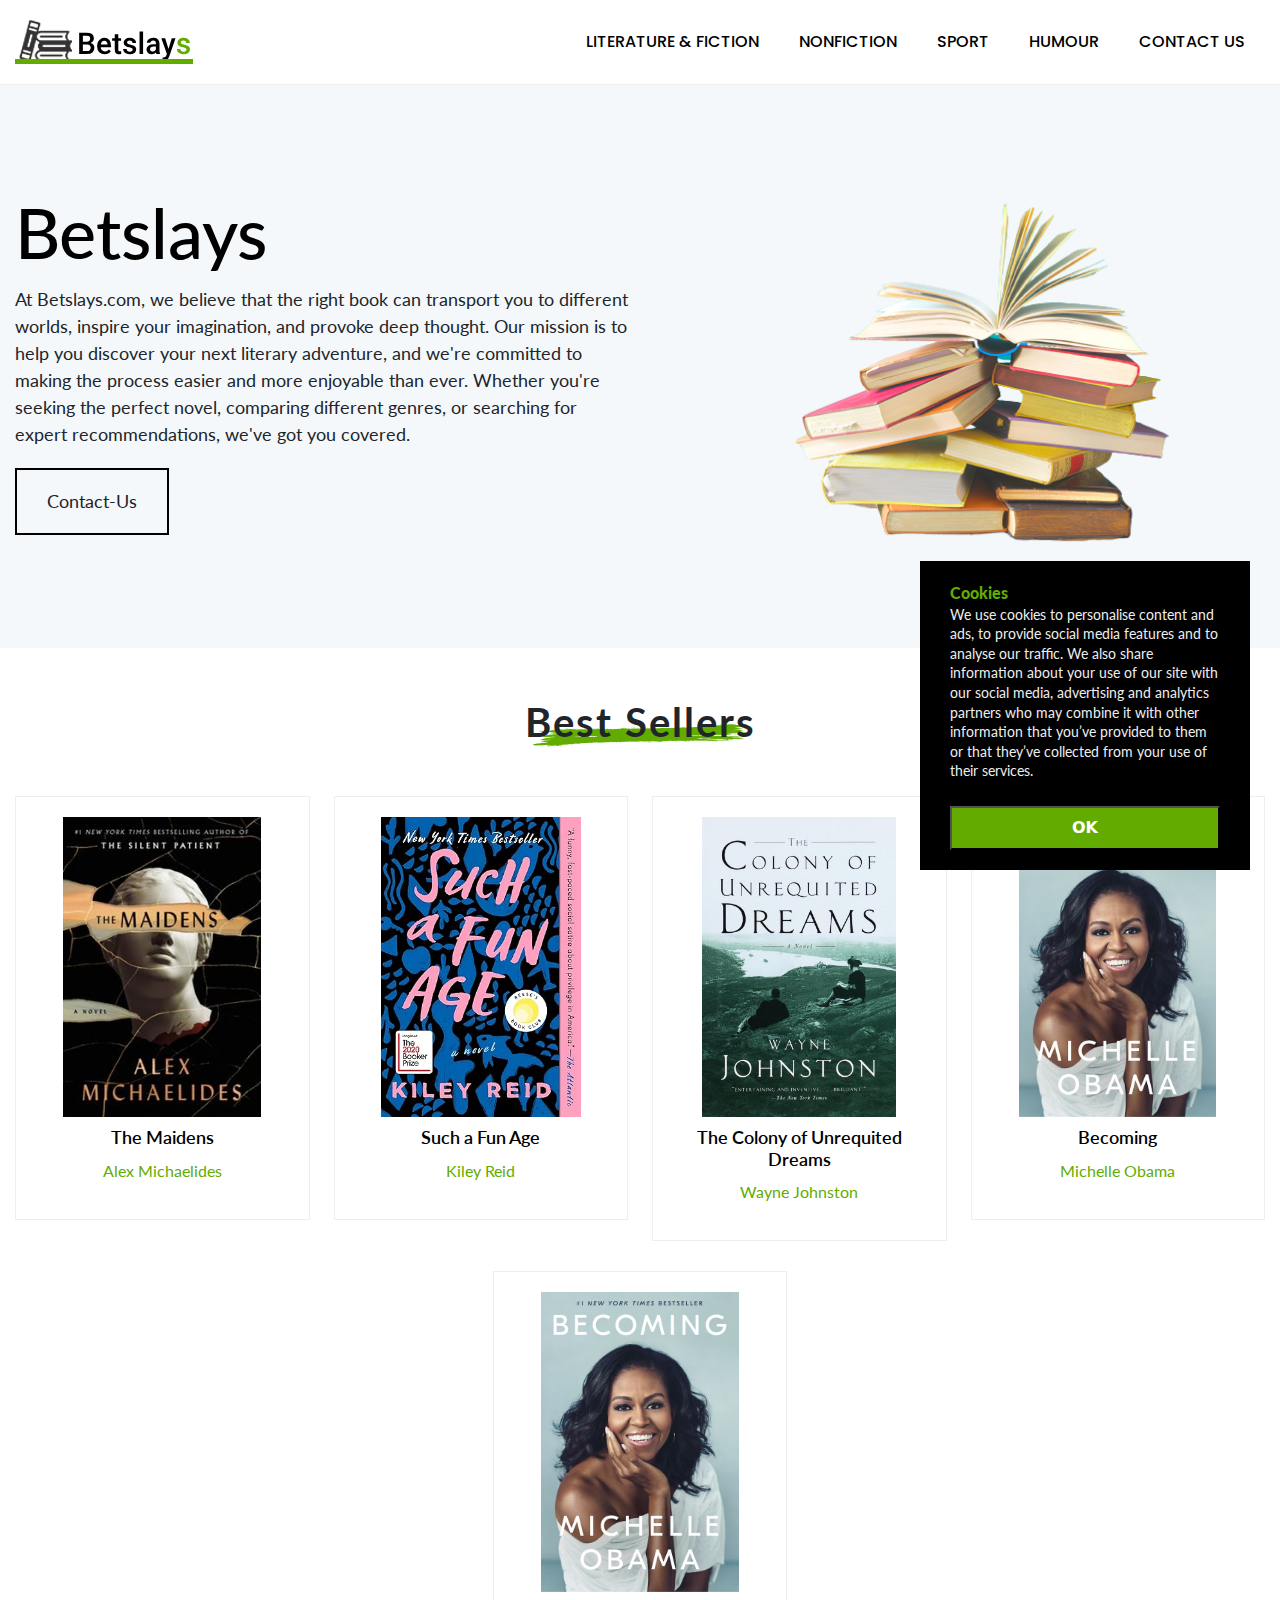
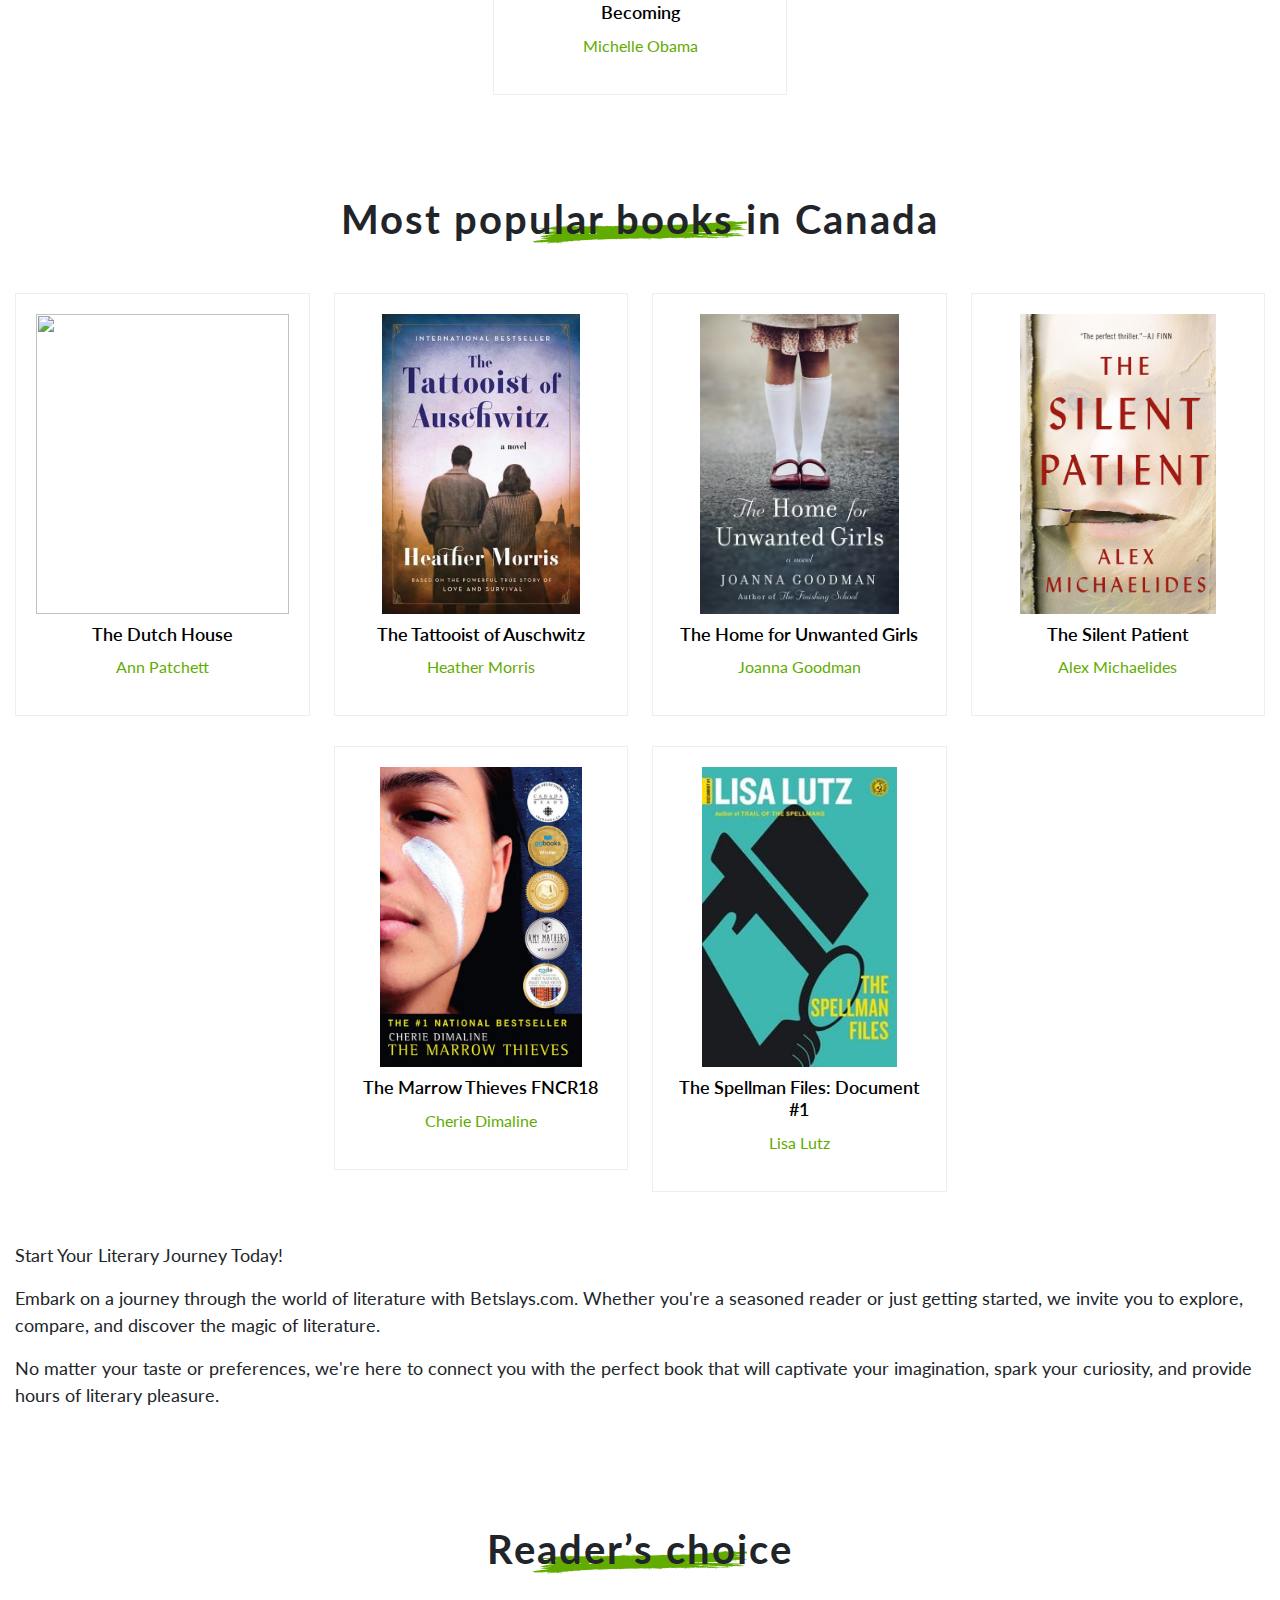
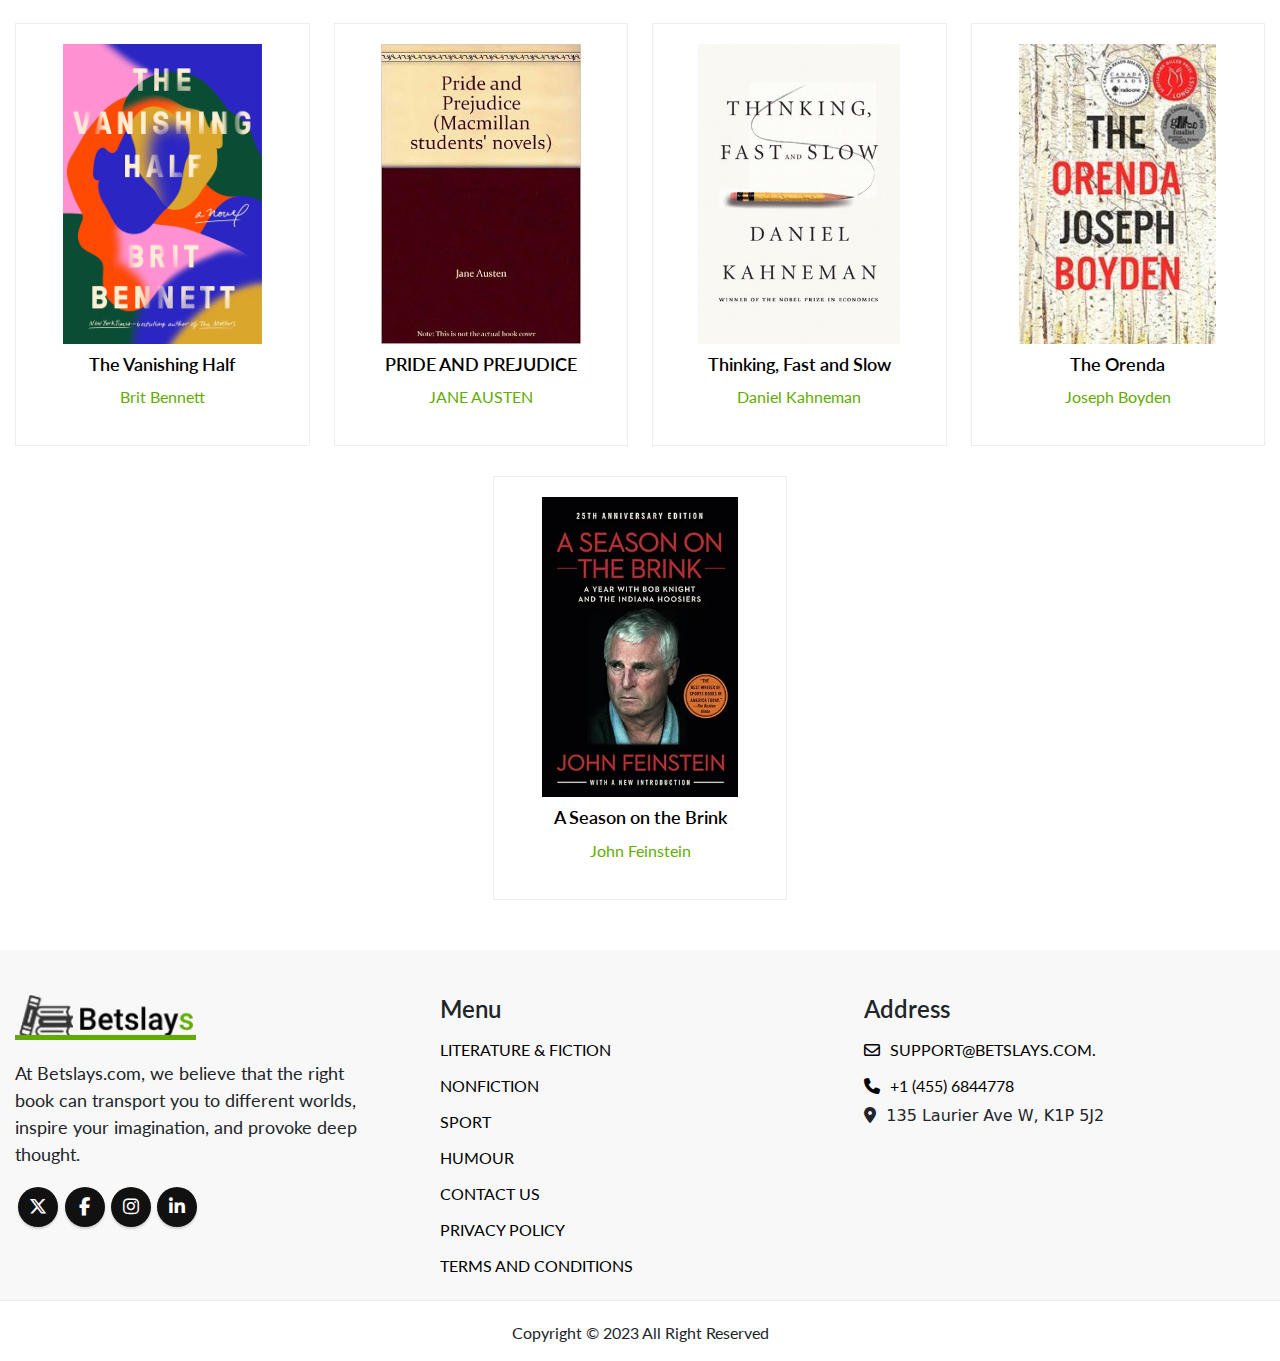
==== index.html @ 53b03f12 "df" ====
<!DOCTYPE html>
<html lang="en">

<head>
    <title>Betsplays</title>
    <meta charset="utf-8">
    <meta name="viewport" content="width=device-width, initial-scale=1">
    <link href="https://cdn.jsdelivr.net/npm/bootstrap@5.3.2/dist/css/bootstrap.min.css" rel="stylesheet">
    <script src="https://cdn.jsdelivr.net/npm/bootstrap@5.3.2/dist/js/bootstrap.bundle.min.js"></script>
    <link rel="stylesheet" href="css/style.css">
    <link rel="stylesheet" href="css/responsive.css">
    <link rel="stylesheet" href="https://cdnjs.cloudflare.com/ajax/libs/font-awesome/4.7.0/css/font-awesome.css">
    <link rel="stylesheet" href="https://cdnjs.cloudflare.com/ajax/libs/font-awesome/6.4.2/css/all.min.css">
    <link rel="icon" href="img/fav.png" type="image/x-icon">

</head>

<body>
    <!-- Header start form here -->
    <header class="header-area">
        <!-- site-navbar start -->
        <div class="">
            <div class="navbar-area">
                <div class="container">
                    <nav class="site-navbar">
                        <!-- site logo -->
                        <a href="index.html" class="site-logo">
                            <img src="img/logo.png" alt="logo">
                        </a>

                        <!-- site menu/nav -->
                        <ul>
                            <li><a href="literature-&-fiction.html" class="">LITERATURE & FICTION</a></li>
                            <!-- <li><a href="">HORROR </a></li> -->
                            <li><a href="nonfiction.html">NONFICTION </a></li>
                            <li><a href="sports.html">SPORT </a></li>
                            <li><a href="humour.html">HUMOUR </a></li>
                            <li><a href="contact-us.html"> CONTACT US
                                </a></li>
                        </ul>

                        <!-- nav-toggler for mobile version only -->
                        <button class="nav-toggler">
                            <span></span>
                        </button>
                    </nav>
                </div>
            </div>
        </div>
        <!-- navbar-area end -->


    </header>
    <!-- Header end  here -->
    <main>

        <!-- Banner start form here -->
        <section class="site-banner">
            <div class="container">
                <div class="site-bnr">
                    <div class="row">
                        <div class="col-xl-6 col-lg-6 col-md-6 col-12 col-sm-6">
                            <div class="banner-content">
                                <h1>Betslays</h1>
                                <p>At Betslays.com, we believe that the right book can transport you to different
                                    worlds, inspire your imagination, and provoke deep thought. Our mission is to help
                                    you discover your next literary adventure, and we're committed to making the process
                                    easier and more enjoyable than ever. Whether you're seeking the perfect novel,
                                    comparing different genres, or searching for expert recommendations, we've got you
                                    covered.
                                </p>
                                <div class="banner-btn">
                                    <a href="contact-us.html">Contact-Us</a>
                                </div>
                            </div>
                        </div>
                        <div class="col-xl-6 col-lg-6 col-md-6 col-12 col-sm-6">
                            <div class="banner-img">
                                <img src="img/home.png" alt="">
                            </div>
                        </div>
                    </div>
                </div>
            </div>
        </section>
        <!-- Banner start form here -->
        <!-- Best Sellers -->
        <section class="sellers">
            <div class="container">
                <h2>Best Sellers
                    <img src="img/shape.png" alt="">
                </h2>
                <div class="sellers-inner">
                    <div class="row">
                        <div class="col-lg-3 col-md-6 col-12">
                            <div class="sellers-wrappre">
                                <a
                                    href="https://www.thriftbooks.com/w/the-maidens_alex-michaelides/26702342/item/ 46137745/?utm_source=google&utm_medium=cpc&utm_campaign=pmax_cana da_high&utm_adgroup=&utm_term=&utm_content=&gclid=Cj0KCQjwy4KqBhD0A RIsAEbCt6ic4tQs2egVQq85e96fMjrtKH6q_lqL28XxL_SxcNs21t_YOqamRtgaAibv EALw_wcB#isbn=1250304458&idiq=46137745">
                                    <div class="sellers-images">
                                        <img src="img/The-Maidens.jpg" alt="">
                                    </div>
                                    <div class="sellers-text">
                                        <h4>The Maidens </h4>
                                        <p> Alex Michaelides</p>
                                    </div>
                                </a>
                            </div>

                        </div>
                        <div class="col-lg-3 col-md-6 col-12">
                            <div class="sellers-wrappre">
                                <a
                                    href="https://www.amazon.com/Such-Fun-Age-Kiley-Reid/dp/0525541918/ref=sr_1_1? adid=082VK13VJJCZTQYGWWCZ&campaign=211041&creative=374001&keywor ds=Such+a+Fun+Age&qid=1698762242&s=books&sr=1-1">
                                    <div class="sellers-images">
                                        <img src="img/Kiley-Reid.jpg" alt="">
                                    </div>
                                    <div class="sellers-text">
                                        <h4>Such a Fun Age
                                        </h4>
                                        <p> Kiley Reid</p>
                                    </div>
                                </a>
                            </div>
                        </div>
                        <div class="col-lg-3 col-md-6 col-12">
                            <div class="sellers-wrappre">
                                <a href="https://www.goodreads.com/book/show/40611298-the-colony-of-unrequited-dre ams">
                                    <div class="sellers-images">
                                        <img src="img/The-Colony.jpg" alt="">
                                    </div>
                                    <div class="sellers-text">
                                        <h4>The Colony of Unrequited Dreams
                                        </h4>
                                        <p>Wayne Johnston</p>
                                    </div>
                                </a>
                            </div>
                        </div>
                        <div class="col-lg-3 col-md-6 col-12">
                            <div class="sellers-wrappre">
                                <a
                                    href="https://www.indigo.ca/en-ca/shoe-dog-a-memoir-by-the-creator-of-nike/9781501 135927.html?s_campaign=goo-PMaxSmartShop_Books_Hot_EN&gclid=Cj0KCQj wy4KqBhD0ARIsAEbCt6h9KsvbpQMlL1O0bQa9dUrkLDVfIlOACNt-8KBcfd2VK3l0 PNyyiigaAol7EALw_wcB&gclsrc=aw.ds">
                                    <div class="sellers-images">
                                        <img src="img/Becoming.avif" alt="">
                                    </div>
                                    <div class="sellers-text">
                                        <h4>Becoming
                                        </h4>
                                        <p>Michelle Obama</p>
                                    </div>
                                </a>
                            </div>
                        </div>
                        <div class="col-lg-3 col-md-6 col-12">
                            <div class="sellers-wrappre">
                                <a
                                    href="https://www.indigo.ca/en-ca/becoming/9781524763138.html?s_campaign=goo-Smart%20Shop_Books_EN&gclid=Cj0KCQjwy4KqBhD0ARIsAEbCt6hPKh1PfrsDbbdZHbUnsoK5yzX%20cHk-ffPsXTeKdpQ89n82yTAetaG4aAg3lEALw_wcB&gclsrc=aw.ds">
                                    <div class="sellers-images">
                                        <img src="img/Becoming.avif" alt="">
                                    </div>
                                    <div class="sellers-text">
                                        <h4>Becoming
                                        </h4>
                                        <p>Michelle Obama</p>
                                    </div>
                                </a>
                            </div>
                        </div>
                    </div>
                </div>
            </div>
        </section>
        <!-- Best Sellers -->
        <!-- Most popular books in Canada  -->
        <section class="sellers">
            <div class="container">
                <h2>Most popular books in Canada
                    <img src="img/shape.png" alt="">
                </h2>
                <div class="sellers-inner seconds">
                    <div class="row">
                        <div class="col-lg-3 col-md-6 col-12">
                            <div class="sellers-wrappre">
                                <a href="https://www.goodreads.com/book/show/44318414-the-dutch-house https://www.indigo.ca/en-ca/the-silent-patient/9781250301703.html 
                                    ">
                                    <div class="sellers-images">
                                        <img src="img/dutch.jpg" alt="">
                                    </div>
                                    <div class="sellers-text">
                                        <h4>The Dutch House
                                        </h4>
                                        <p>Ann Patchett</p>
                                    </div>
                            </div>
                            </a>
                        </div>
                        <div class="col-lg-3 col-md-6 col-12">
                            <div class="sellers-wrappre">
                                <a href="https://www.goodreads.com/book/show/38359036-the-tattooist-of-auschwitz">
                                    <div class="sellers-images">
                                        <img src="img/Heather-Morris.jpg" alt="">
                                    </div>
                                    <div class="sellers-text">
                                        <h4>The Tattooist of Auschwitz
                                        </h4>
                                        <p> Heather Morris
                                        </p>
                                    </div>
                                </a>
                            </div>
                        </div>
                        <div class="col-lg-3 col-md-6 col-12">
                            <div class="sellers-wrappre">
                                <a
                                    href="https://www.indigo.ca/en-ca/the-home-for-unwanted-girls-the-heart-wrenching-gr ipping-story-of-a-mother-daughter-bond-that-could-not-be-broken-%E2%80%93-in spired-by-true-events/9780062684226.html">
                                    <div class="sellers-images">
                                        <img src="img/1.avif" alt="">
                                    </div>
                                    <div class="sellers-text">
                                        <h4>The Home for Unwanted Girls
                                        </h4>
                                        <p>Joanna Goodman</p>
                                    </div>
                                </a>
                            </div>
                        </div>
                        <div class="col-lg-3 col-md-6 col-12">
                            <div class="sellers-wrappre">
                                <a href="https://www.goodreads.com/book/show/40097951-the-silent-patient">
                                    <div class="sellers-images">
                                        <img src="img/4.jpg" alt="">
                                    </div>
                                    <div class="sellers-text">
                                        <h4>The Silent Patient
                                        </h4>
                                        <p>Alex Michaelides</p>
                                    </div>
                                </a>
                            </div>
                        </div>
                        <div class="col-lg-3 col-md-6 col-12">
                            <div class="sellers-wrappre">
                                <a href="https://goodminds.com/products/9781770864863?variant=37622314303643&c urrency=CAD&utm_medium=product_sync&utm_source=google&utm_content=s ag_organic&utm_campaign=sag_organic&gclid=Cj0KCQjwqP2pBhDMARIsAJQ0C zqPmW4iTYx0NfslbhcEpeorUxWbUKK9W38p5va_RkbH3khL9qVEPdkaAtDCEAL w_wcB 
                                    ">
                                    <div class="sellers-images">
                                        <img src="img/5.jpg" alt="">
                                    </div>
                                    <div class="sellers-text">
                                        <h4>The Marrow Thieves FNCR18
                                        </h4>
                                        <p> Cherie Dimaline</p>
                                    </div>
                                </a>
                            </div>
                        </div>
                        <div class="col-lg-3 col-md-6 col-12">
                            <div class="sellers-wrappre">
                                <a href="https://www.thriftbooks.com/w/the-spellman-files_lisa-lutz/277253/item/88206 75/?utm_source=google&utm_medium=cpc&utm_campaign=pmax_canada_high &utm_adgroup=&utm_term=&utm_content=&gclid=Cj0KCQjwy4KqBhD0ARIsAEb Ct6iSQqAxG_RXrS2BBwif15XoNTc4a4DBIYWyHf2X2vlH2DD5EGzV-QsaAhh4EAL w_wcB#isbn=1416532404&idiq=8820675 
                                ">
                                    <div class="sellers-images">
                                        <img src="img/6.jpg" alt="">
                                    </div>
                                    <div class="sellers-text">
                                        <h4>The Spellman Files: Document #1
                                        </h4>
                                        <p> Lisa Lutz</p>
                                    </div>
                                </a>
                            </div>
                        </div>
                    </div>
                </div>
            </div>
        </section>
        <!-- Most popular books in Canada  -->
        <section class="literary">
            <div class="container">
                <div class="literary-text">
                    <p>Start Your Literary Journey Today!
                    </p>
                    <p>Embark on a journey through the world of literature with Betslays.com. Whether you're a seasoned
                        reader or just getting started, we invite you to explore, compare, and discover the magic of
                        literature.
                    </p>
                    <p>No matter your taste or preferences, we're here to connect you with the perfect book that will
                        captivate your imagination, spark your curiosity, and provide hours of literary pleasure. </p>
                </div>
            </div>
        </section>
        <section class="sellers">
            <div class="container">
                <h2>Reader’s choice
                    <img src="img/shape.png" alt="">
                </h2>
                <div class="sellers-inner seconds onme">
                    <div class="row">
                        <div class="col-lg-3 col-md-6">
                            <div class="sellers-wrappre">
                                <a href="https://www.goodreads.com/book/show/51791252-the-vanishing-half ">
                                    <div class="sellers-images">
                                        <img src="img/brit.jpg" alt="">
                                    </div>
                                    <div class="sellers-text">
                                        <h4>The Vanishing Half
                                        </h4>
                                        <p>Brit Bennett</p>
                                    </div>
                                </a>
                            </div>

                        </div>
                        <div class="col-lg-3 col-md-6">
                            <div class="sellers-wrappre">
                                <a href="https://maroonpaper.com/book-review/pride-and-prejudice-by-jane-austen/ ">
                                    <div class="sellers-images">
                                        <img src="img/jane.jpg" alt="">
                                    </div>
                                    <div class="sellers-text">
                                        <h4>PRIDE AND PREJUDICE
                                        </h4>
                                        <p>JANE AUSTEN</p>
                                    </div>
                                </a>
                            </div>
                        </div>
                        <div class="col-lg-3 col-md-6">
                            <div class="sellers-wrappre">
                                <a
                                    href="https://www.goodreads.com/book/show/51791252-the-vanishing-half https://maroonpaper.com/book-review/pride-and-prejudice-by-jane-austen/ https://www.goodreads.com/book/show/11468377-thinking-fast-and-slow">
                                    <div class="sellers-images">
                                        <img src="img/thinkings.jpg" alt="">
                                    </div>
                                    <div class="sellers-text">
                                        <h4>Thinking, Fast and Slow
                                        </h4>
                                        <p>Daniel Kahneman</p>
                                    </div>
                                </a>
                            </div>

                        </div>
                        <div class="col-lg-3 col-md-6">
                            <div class="sellers-wrappre">
                                <a
                                    href="https://www.goodreads.com/book/show/51791252-the-vanishing-half https://maroonpaper.com/book-review/pride-and-prejudice-by-jane-austen/ https://www.goodreads.com/book/show/11468377-thinking-fast-and-slow">
                                    <div class="sellers-images">
                                        <img src="img/the orrr.jpg" alt="">
                                    </div>
                                    <div class="sellers-text">
                                        <h4>The Orenda
                                        </h4>
                                        <p>Joseph Boyden</p>
                                    </div>
                                </a>
                            </div>

                        </div>
                        <div class="col-lg-3 col-md-6">
                            <div class="sellers-wrappre">
                                <a href="https://www.amazon.ca/Season-Brink-Knight-Indiana-Hoosiers/dp/1451650256/ ref=asc_df_1451650256/?tag=googleshopc0c-20&linkCode=df0&hvadid=292953 677689&hvpos=&hvnetw=g&hvrand=6058254641355500452&hvpone=&hvptwo= &hvqmt=&hvdev=c&hvdvcmdl=&hvlocint=&hvlocphy=20121&hvtargid=pla-57142 
                                2091655&psc=1 ">
                                    <div class="sellers-images">
                                        <img src="img/sec.avif" alt="">
                                    </div>
                                    <div class="sellers-text">
                                        <h4>A Season on the Brink
                                        </h4>
                                        <p> John Feinstein </p>
                                    </div>
                                </a>
                            </div>

                        </div>
                    </div>
                </div>
            </div>
        </section>

    </main>
    <!-- footer section start form here -->
    <footer>
        <div class="container">
            <div class="footer-inner">
                <div class="row">
                    <div class="col-lg-4 col-md-4 col-sm-12 col-12">
                        <div class="footer-widget">
                            <a href="index.html">
                                <img src="img/logo.png" alt="">
                            </a>
                            <p>At Betslays.com, we believe that the right book can transport you to different worlds,
                                inspire your imagination, and provoke deep thought.</p>
                            <div class="social-icons-btn">
                                <a class="icons twitter" href="#">
                                    <i class="fa-brands fa-x-twitter"></i>
                                </a>
                                <a class="icons facebook" href="#">
                                    <i class="fa-brands fa-facebook-f"></i>
                                </a>
                                <a class="icons instagram" href="#">
                                    <i class="fa-brands fa-instagram"></i>
                                </a>
                                <a class="icons linkedin" href="#">
                                    <i class="fa-brands fa-linkedin-in"></i>
                                </a>
                            </div>
                        </div>
                    </div>
                    <div class="col-lg-4 col-md-4 col-sm-12 col-12">
                        <div class="footer-widget">
                            <div class="footer-title">
                                <h3>menu</h3>
                            </div>
                            <div class="footer-list">
                                <ul>
                                    <li><a href="literature-&-fiction.html">LITERATURE & FICTION</a></li>
                                    <!-- <li><a href="">HORROR </a></li> -->
                                    <li><a href="nonfiction.html">NONFICTION </a></li>
                                    <li><a href="sports.html">SPORT </a></li>
                                    <li><a href="humour.html">HUMOUR </a></li>
                                    <li><a href="contact-us.html"> CONTACT US
                                        </a></li>
                                    <li><a href="privacy-policy.html">Privacy Policy </a></li>
                                    <li><a href="terms-and-conditions.html"> Terms and Conditions
                                        </a></li>
                                </ul>
                            </div>
                        </div>
                    </div>
                    <div class="col-lg-4 col-md-4 col-sm-12 col-12">
                        <div class="footer-widget">
                            <div class="footer-title">
                                <h3>Address</h3>
                            </div>
                            <div class="footer-list">
                                <ul class="contact-details">
                                    <li><a href="mailto:support@betslays.com."><i
                                                class="fa-regular fa-envelope"></i>support@betslays.com.
                                        </a></li>
                                    <li><a href="tel:+1(455)6844778"><i class="fa-solid fa-phone"></i>+1 (455) 6844778

                                        </a></li>
                                    <li><i class="fa-solid fa-location-dot"></i>135 Laurier Ave W, K1P 5J2
                                    </li>

                                </ul>
                            </div>
                        </div>
                    </div>
                </div>
            </div>
        </div>
        <div class="footer-bottom">
            <div class="container">
                <div class="Copyright">
                    <p>Copyright © 2023 All Right Reserved</p>
                </div>
            </div>
        </div>
    </footer>
    <!-- footer section end  here -->

    <div id="cookie-popup">
        <p>cookies </p>
        <p>We use cookies to personalise content and ads, to provide social media features and to analyse our traffic.
            We also share information about your use of our site with our social media, advertising and analytics
            partners who may combine it with other information that you’ve provided to them or that they’ve collected
            from your use of their services.
        </p>

        <button class="cookie-popup__button">OK</button>
    </div>

    <script src="https://ajax.googleapis.com/ajax/libs/jquery/3.7.1/jquery.min.js"></script>
    <script>
        $(document).ready(function () {
            $(window).scroll(function () {
                var header = $(".header-area");
                header.toggleClass("sticky", $(window).scrollTop() > 0);
            });
        });
    </script>
    <script src="js/index.js"></script>

</body>

</html>
---- css/style.css ----
/* default css start */
@import url('https://fonts.googleapis.com/css2?family=Poppins:ital,wght@0,300;0,400;0,500;0,600;0,700;0,800;1,300;1,400;1,500;1,600&display=swap');
@import url('https://fonts.googleapis.com/css2?family=Lato:ital,wght@0,300;0,400;0,700;0,900;1,700&display=swap');

:root {
  --black: #000;
  --white: #fff;
  --maincolor: #62ac00;
  --banner-color: #f4f8fb;
  --border: #eee;
  --shadow: #112d2a
}

* {
  margin: 0;
  padding: 0;
  box-sizing: border-box
}

ul {
  padding: 0
}

li {
  list-style: none
}

h1,
h2,
h3,
h4,
h5,
h6 {
  font-family: 'Lato', sans-serif
}

p {
  font-family: 'Lato', sans-serif
}

a {
  text-decoration: none
}

img {
  width: 100%
}

.container {
  width: 100%;
  max-width: 1400px;
  margin: 0 auto;
  padding: 0 15px
}

.navbar-area {
  padding: 10px 0;
  border-bottom: 1px solid var(--border);
  transition: all .3s ease-in-out;
  background-color: var(--white);
  z-index: 9999
}

.site-navbar {
  display: flex;
  justify-content: space-between;
  align-items: center
}

.site-navbar ul {
  margin: 0;
  padding: 0;
  list-style: none;
  display: flex
}

.site-navbar ul li a {
  color: var(--black);
  padding: 20px;
  display: block;
  text-decoration: none;
  text-transform: uppercase;
  font-weight: 500;
  position: relative;
  transition: all .5s;
  font-family: 'Poppins', sans-serif
}

.site-navbar ul li a:hover {
  color: var(--maincolor)
}

.site-navbar ul li a.active {
  color: var(--maincolor)
}

.site-navbar ul li a::before {
  content: "";
  position: absolute;
  bottom: 12px;
  left: 12px;
  width: 12px;
  height: 12px;
  border: 3px solid var(--maincolor);
  border-width: 0 0 3px 3px;
  opacity: 0;
  transition: all .3s
}

.site-navbar ul li a::after {
  content: "";
  position: absolute;
  top: 12px;
  right: 12px;
  width: 12px;
  height: 12px;
  border: 3px solid var(--maincolor);
  border-width: 3px 3px 0 0;
  opacity: 0;
  transition: all .3s
}

.site-navbar ul li a:hover:after {
  opacity: 1;
  top: 8px;
  right: -3px
}

.site-navbar ul li a:hover:before {
  opacity: 1;
  bottom: 8px;
  left: -1px
}

.nav-toggler {
  border: 3px solid var(--maincolor);
  padding: 5px;
  background-color: transparent;
  cursor: pointer;
  height: 39px;
  display: none
}

.nav-toggler span {
  width: 28px;
  height: 3px;
  background-color: var(--maincolor);
  display: block;
  transition: .3s
}

.nav-toggler span:before {
  width: 28px;
  height: 3px;
  background-color: var(--maincolor);
  display: block;
  transition: .3s;
  content: "";
  transform: translateY(-9px)
}

.nav-toggler span:after {
  width: 28px;
  height: 3px;
  background-color: var(--maincolor);
  display: block;
  transition: .3s;
  content: "";
  transform: translateY(6px)
}

.nav-toggler.toggler-open span {
  background-color: transparent
}

.nav-toggler.toggler-open span:before {
  transform: translateY(0px) rotate(45deg)
}

.nav-toggler.toggler-open span:after {
  transform: translateY(-3px) rotate(-45deg)
}

header.header-area.sticky {
  position: fixed;
  width: 100%;
  top: 0;
  box-shadow: rgba(100, 100, 111, 0.2) 0 7px 29px 0;
  background: #fff;
  transition: all .3s ease-in-out;
  z-index: 999
}

section.site-banner {
  background-color: var(--banner-color);
  padding: 80px 0
}

.site-bnr .row {
  align-items: center
}

.banner-content h1 {
  font-weight: 500;
  font-size: 70px;
  margin: 0;
  line-height: 68px;
  font-family: 'Lato', sans-serif;
  color: var(--black);
  font-style: normal
}

.banner-content p {
  font-family: Lato, sans-serif;
  font-style: normal;
  font-size: 18px;
  margin: 20px 0
}

.banner-img {
  text-align: right
}



.banner-btn a {
  background-color: rgba(0, 0, 0, 0);
  color: #1f2226;
  border: 2px solid var(--black);
  border-radius: 0;
  text-transform: unset;
  padding: 18px 30px;
  display: inline-block;
  font-family: Lato, sans-serif;
  font-size: 18px;
  transition: all .3s ease-in-out
}

.banner-btn a:hover {
  background-color: var(--maincolor);
  border: 2px solid var(--maincolor);
  color: var(--white)
}

section.sellers {
  padding: 50px 0
}

.sellers-inner .row {
  justify-content: center
}

section.sellers h2 {
  text-align: center;
  font-size: 40px;
  font-weight: 700;
  font-family: Lato, sans-serif;
  letter-spacing: 2px;
  position: relative
}

h2 img {
  position: absolute;
  bottom: -1px;
  left: 50%;
  transform: translate(-50%, 0%);
  z-index: -1;
  width: auto
}

section.sellers .sellers-inner {
  margin-top: 50px
}

section.sellers .sellers-inner .row .col-lg-3.col-md-6.col-12:last-child {
  margin-top: 30px
}

section.sellers .sellers-inner .sellers-wrappre {
  border: 1px solid var(--border);
  padding: 20px
}

section.sellers .sellers-inner .sellers-wrappre a {
  color: var(--black)
}

section.sellers .sellers-inner .sellers-wrappre .sellers-text h4 {
  font-size: 18px;
  margin: 10px 0;
  font-weight: 600;
  text-align: center
}

section.sellers .sellers-inner .sellers-wrappre .sellers-text p {
  text-align: center;
  color: var(--maincolor);
  font-weight: 400
}

.sellers-images img {
  height: 300px;
  object-fit: contain
}

.sellers-inner.seconds .row .col-lg-3.col-md-6.col-12:nth-child(5) {
  margin-top: 30px
}

section.literary {
  padding-bottom: 50px
}

.literary-text p {
  font-size: 18px
}

footer {
  padding-top: 45px;
  background: #cccccc21 no-repeat scroll center center / cover
}

.footer-inner .footer-widget img {
  max-width: 181px;
  margin-bottom: 20px
}

.footer-inner .footer-widget p {
  font-size: 18px;
  max-width: 350px;
  width: 100%
}

.footer-inner .footer-widget .footer-title h3 {
  text-transform: capitalize;
  font-size: 24px;
  font-weight: 600
}

.footer-inner .footer-widget .footer-list ul li a {
  color: #000;
  padding: 6px 0;
  display: inline-block;
  font-family: 'Lato', sans-serif;
  transition: all .3s;
  text-transform: uppercase
}

.footer-inner .footer-widget .footer-list ul li a:hover {
  color: var(--maincolor)
}

ul.contact-details li a i {
  padding: 0 10px 0 0
}

.social-icons-btn {
  display: flex
}

.icons {
  width: 40px;
  height: 40px;
  font-size: 18px;
  font-weight: 500;
  text-decoration: none;
  background: #111;
  margin: .2rem;
  display: flex;
  justify-content: center;
  align-items: center;
  border-radius: 50%;
  box-shadow: 0 2px 2px #d1d1d1;
  color: #fff;
  cursor: pointer;
  transition: all .15s ease
}

.twitter:hover {
  background: #00ECEE
}

.facebook:hover {
  background: #4267B2
}

.instagram:hover {
  background-image: linear-gradient(#8a3ab9, #e95950, #bc2a8d, #fccc63)
}

.linkedin:hover {
  background: #0A66C2
}

section.privacy {
  background-color: #f6f6f6;
  height: 180px;
  overflow: hidden;
  position: relative;
  width: 100%;
  padding: 0;
  background-repeat: no-repeat;
  background-size: cover;
  display: flex;
  align-items: center
}

section.privacy .privacy-bnr h2 {
  text-align: center;
  font-size: 30px;
  font-weight: 600
}

section.privacy-blue {
  padding: 50px 0
}

section.privacy.terms {
  background: #f6f6f6;
  background-position: center
}

section.privacy-blue h5 {
  font-weight: 600
}

section.privacy-blue {
  font-size: 18px
}

section.privacy-blue ul li {
  position: relative;
  padding-left: 20px;
  padding-bottom: 15px
}

section.privacy-blue ul li::before {
  position: absolute;
  content: "";
  background: #000;
  width: 8px;
  height: 8px;
  top: 8px;
  left: 0;
  border-radius: 50%
}

section.literature {
  height: 180px;
  background: #f6f6f6;
  padding-top: 35px;
  padding-bottom: 35px;
  display: flex;
  align-items: center
}

.literature-text {
  text-align: center
}

.literature-text h2 {
  font-size: 30px;
  font-weight: 600
}

section.literature-para {
  padding: 50px 0
}

section.literature-para p {
  font-size: 18px;
  text-align: center
}

section.unforgettable {
  padding: 50px 0
}

section.unforgettable .sellers-liter {
  border: 1px solid var(--border);
  padding: 20px;
  position: relative;
  height: 100%
}

.unforgettable-journey h2 {
  text-align: center;
  font-size: 40px;
  font-weight: 700;
  font-family: Lato, sans-serif;
  letter-spacing: 2px;
  position: relative
}

section.unforgettable .sellers-text h4 {
  font-size: 18px;
  margin: 20px 0 10px;
  font-weight: 600;
  text-align: center
}

section.unforgettable .sellers-text p {
  text-align: center;
  color: var(--maincolor);
  font-weight: 400
}

section.unforgettable .sellers-liter::after {
  content: '';
  width: 100%;
  height: 2px;
  background: var(--maincolor);
  position: absolute;
  bottom: 0;
  left: 0;
  display: block;
  border-bottom: solid 2px var(--maincolor);
  transform: scaleX(0);
  transition: transform 250ms ease-in-out
}

section.unforgettable .sellers-liter:hover::after {
  transform: scaleX(1)
}

p.classic {
  color: var(--black) !important
}

.journey {
  margin-top: 60px
}

section.fiction {
  padding: 0px 0 !important;
}

section.fiction h2 {
  text-align: center;
  font-size: 40px;
  font-weight: 700;
  font-family: Lato, sans-serif;
  letter-spacing: 2px;
  position: relative
}

section.fiction p {
  text-align: center;
  font-size: 18px;
  margin-top: 20px;
  width: 100%;
  max-width: 900px;
  margin-left: auto;
  margin-right: auto
}

.heartbreaking {
  margin-top: 50px
}

.heartbreaking .sellers-wrappre {
  border: 1px solid var(--border);
  padding: 20px;
  height: 100%
}

.heartbreaking .sellers-wrappre h4 {
  font-size: 18px;
  margin: 20px 0 10px;
  font-weight: 600;
  text-align: center
}

.owl-stage {
  display: flex;
  flex-wrap: wrap;
  height: 100%
}

.addie {
  height: 100%
}

.owl-nav.disabled {
  display: block !important;
  text-align: center;
  margin-top: 20px;
  font-size: 40px
}

.literature-wrapper.offer p {
  text-align: left
}

section.truepath .truepath-wrapper .the-game img {
  height: 300px;
  object-fit: cover;
  object-position: top;
  border-radius: 6px
}

section.truepath .truepath-wrapper {
  border: 1px solid var(--maincolor);
  padding: 20px
}

section.truepath .truepath-wrapper .gems h3 {
  font-size: 18px;
  margin: 20px 0 10px;
  font-weight: 600;
  color: var(--black)
}

section.truepath .truepath-wrapper .gems .this-btn a {
  background: var(--maincolor);
  padding: 11px 29px;
  display: inline-block;
  color: var(--white);
  box-shadow: var(--shadow) 8px 7px;
  font-family: 'Jost', sans-serif;
  font-size: 16px;
  transition: all .3s;
  margin-top: 14px;
  transition: all .3s ease-in-out
}

section.truepath .truepath-wrapper .gems .this-btn a:hover {
  background-color: var(--shadow);
  box-shadow: var(--maincolor) 8px 7px
}

.truepath-wrapper.nonstop {
  margin-top: 30px
}

.gems {
  padding: 0 30px
}

/* .journey .row .col-lg-3.col-md-6.col-12:nth-child(3),
.journey .row .col-lg-3.col-md-6.col-12:last-child {
  margin-top: 30px
} */

ul.breadcrumb-list {
  margin-top: 14px;
  text-align: center
}

ul.breadcrumb-list li {
  display: inline-block;
  font-size: 15px;
  font-weight: 500;
  margin-right: 18px;
  text-transform: uppercase;
  position: relative;
  text-transform: uppercase
}

.breadcrumb-list>li>a {
  color: var(--black)
}

ul.breadcrumb-list li:before {
  position: absolute;
  width: 18px;
  height: 1px;
  background-color: #1f2226;
  content: "";
  right: -21px;
  top: 12px;
  z-index: 99;
  -webkit-transform: rotate(115deg);
  -ms-transform: rotate(115deg);
  transform: rotate(115deg)
}

ul.breadcrumb-list li:last-child:before {
  display: none
}

#cookie-popup {
  position: fixed;
  z-index: 9999;
  right: 30px;
  bottom: 30px;
  width: 330px;
  padding: 20px 30px;
  -webkit-box-sizing: border-box;
  box-sizing: border-box;
  background: var(--black);
  color: #eee
}

#cookie-popup p:first-child {
  margin: 0;
  color: #eee;
  font-weight: 900;
  color: var(--maincolor);
  text-transform: capitalize;
}

#cookie-popup p:nth-child(2) {
  font-size: 14px;
  line-height: 1.4;
  margin-bottom: 25px
}

#cookie-popup .link {
  color: var(--maincolor);
  text-decoration: none
}

#cookie-popup button {
  width: 100%;
  font-size: 16px;
  font-weight: 600;
  padding: 8px 0;
  color: #fff;
  background-color: var(--maincolor)
}

#cookie-popup button:hover {
  background-color: #000;
  color: #fff
}

.owl-nav.disabled button {
  margin: 0 10px;
}

ul.contact-details li i {
  padding: 0 10px 0 0;
}

.sellers-inner.seconds.onme .row .col-lg-3.col-md-6:last-child {
  margin-top: 30px;
}

.footer-bottom {
  padding-top: 20px;
  padding-bottom: 0px;
  border-top: 1px solid #e9ecf2;
  background: #ffffff no-repeat scroll center center / cover;
  text-align: center;
}

section.literature-para {
  padding: 50px 0 0;
}
---- css/responsive.css ----
@media screen and (max-width: 991px) {

  /* navbar css for mobile start */
  .nav-toggler {
    display: block;
  }

  .site-navbar {
    min-height: 60px;
  }

  .site-navbar ul {
    position: absolute;
    width: 100%;
    height: calc(100vh - 60px);
    left: 0;
    top: 80px;
    flex-direction: column;
    align-items: center;
    background-color: #00486c;
    max-height: 0;
    overflow: hidden;
    transition: 0.3s;
    z-index: 999;
  }

  .site-navbar ul li {
    width: 100%;
    text-align: center;
  }

  .site-navbar ul li a {
    padding: 25px;
    color: #fff;
  }

  .site-navbar ul li a:hover {
    background-color: rgba(255, 255, 255, 0.1);
  }

  .site-navbar ul.open {
    max-height: 100vh;
    overflow: visible;
  }

  section.sellers .sellers-inner .row .col-lg-3.col-md-6.col-12:nth-child(3),
  section.sellers .sellers-inner .row .col-lg-3.col-md-6.col-12:nth-child(4) {
    margin-top: 30px;
  }

  .sellers-inner.seconds .row .col-lg-4:last-child {
    margin-top: 30px;
  }

  .journey .row .col-lg-3.col-md-6.col-12:nth-child(3),
  .journey .row .col-lg-3.col-md-6.col-12:last-child {
    margin-top: 30px;
  }

  .sellers-inner.seconds.onme .row .col-lg-3.col-md-6:nth-child(3),
  .sellers-inner.seconds.onme .row .col-lg-3.col-md-6:nth-child(4) {
    margin-top: 30px;
  }

  section.sellers {
    padding: 20px 0 50px;
  }

  section.literature-para {
    padding: 20px 0 49px;
  }

  section.fiction {
    padding: 50px 0 0;
  }
}

@media screen and (max-width: 767px) {
  section.sellers .sellers-inner .row .col-lg-3.col-md-6.col-12:nth-child(2) {
    margin-top: 30px;
  }

  .footer-title {
    margin-top: 22px;
  }

  section.sellers {
    padding: 20px 0 50px;
  }

  .sellers-inner.seconds.onme .row .col-lg-3.col-md-6:nth-child(2) {
    margin-top: 30px;
  }

  .sellers-inner.seconds .row .col-lg-4:last-child,
  .sellers-inner.seconds .row .col-lg-4:nth-child(2) {
    margin-top: 30px;
  }

  .journey .row .col-lg-3.col-md-6.col-12:nth-child(2) {
    margin-top: 30px;
  }
}

@media screen and (max-width: 575px) {
  .site-bnr .row {
    flex-direction: column-reverse;
  }

  .footer-title {
    margin-top: 22px;
  }


  .banner-img img {
    max-width: 100%;
  }

}

@media only screen and (max-width: 450px) {
  #cookie-popup {
    max-width: 95%;
    right: 0;
    bottom: 20px;
    left: 0;
    margin: 0 auto;
  }
}
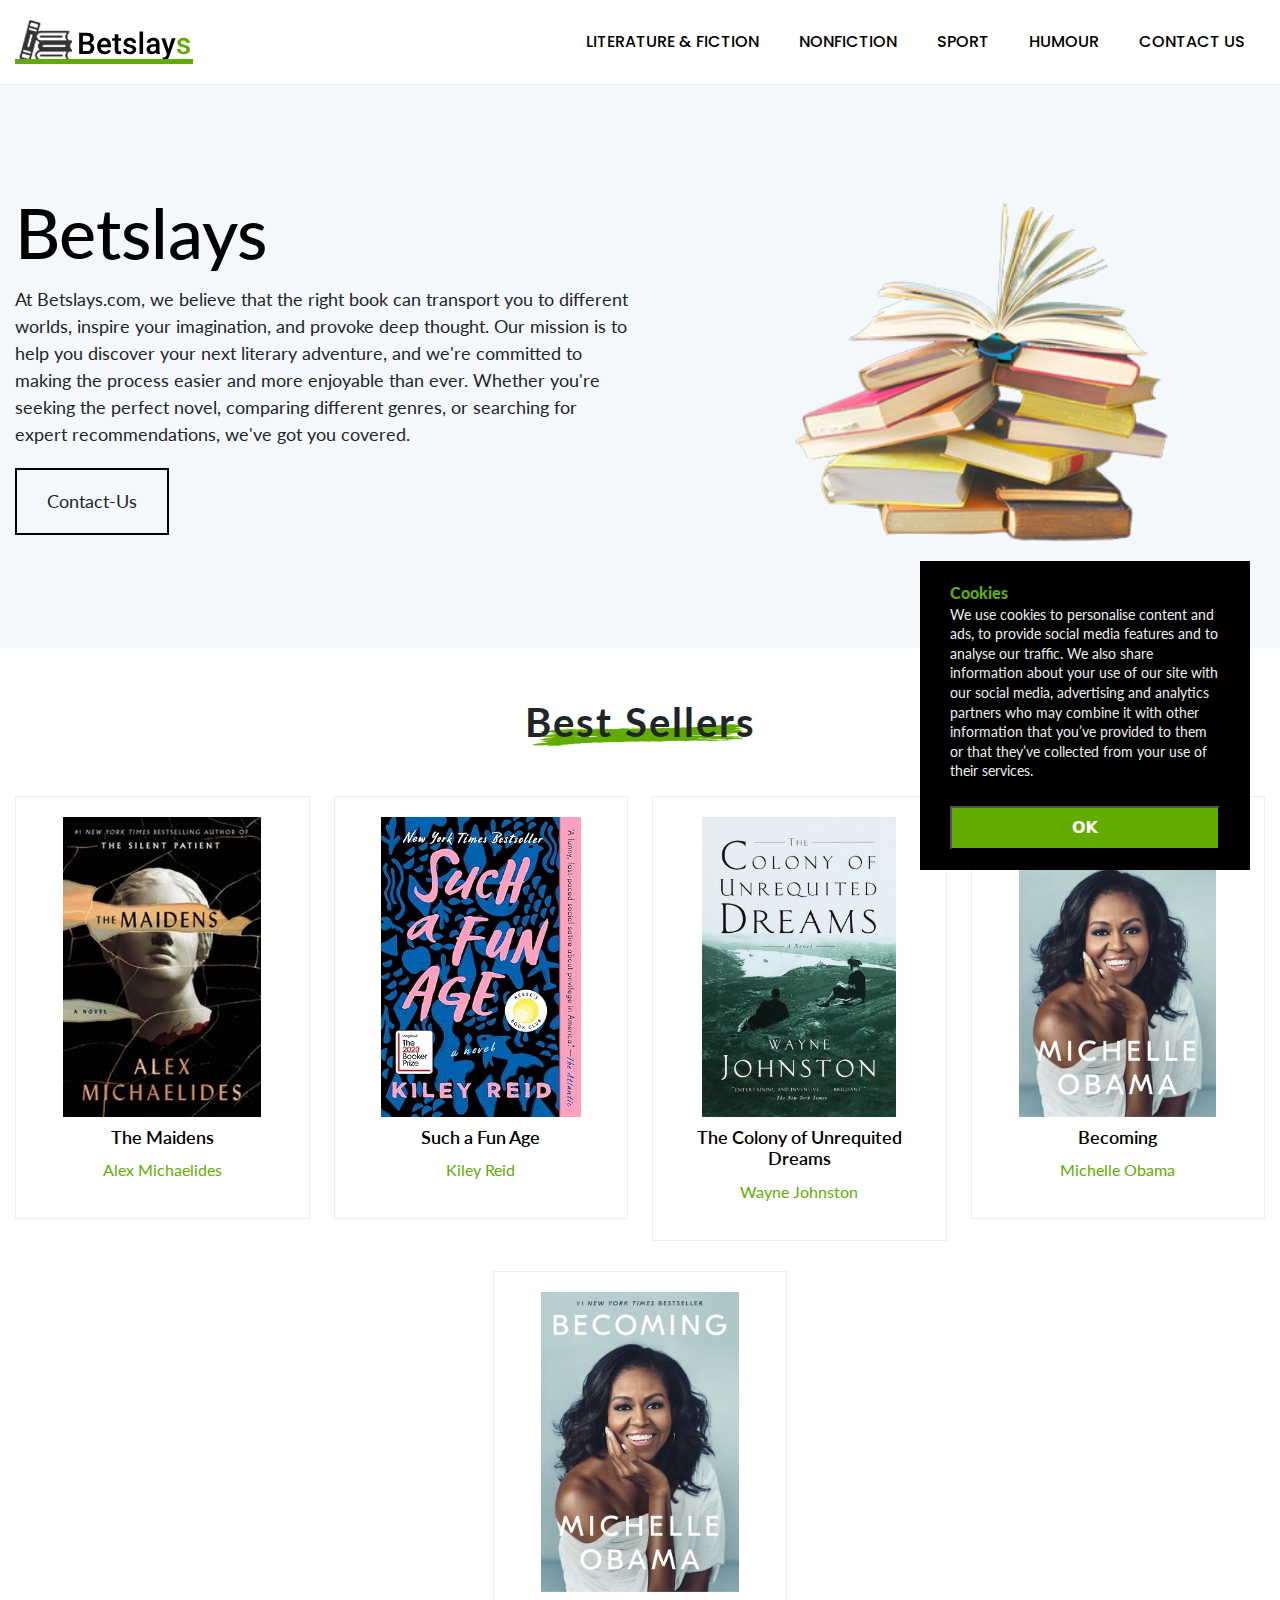
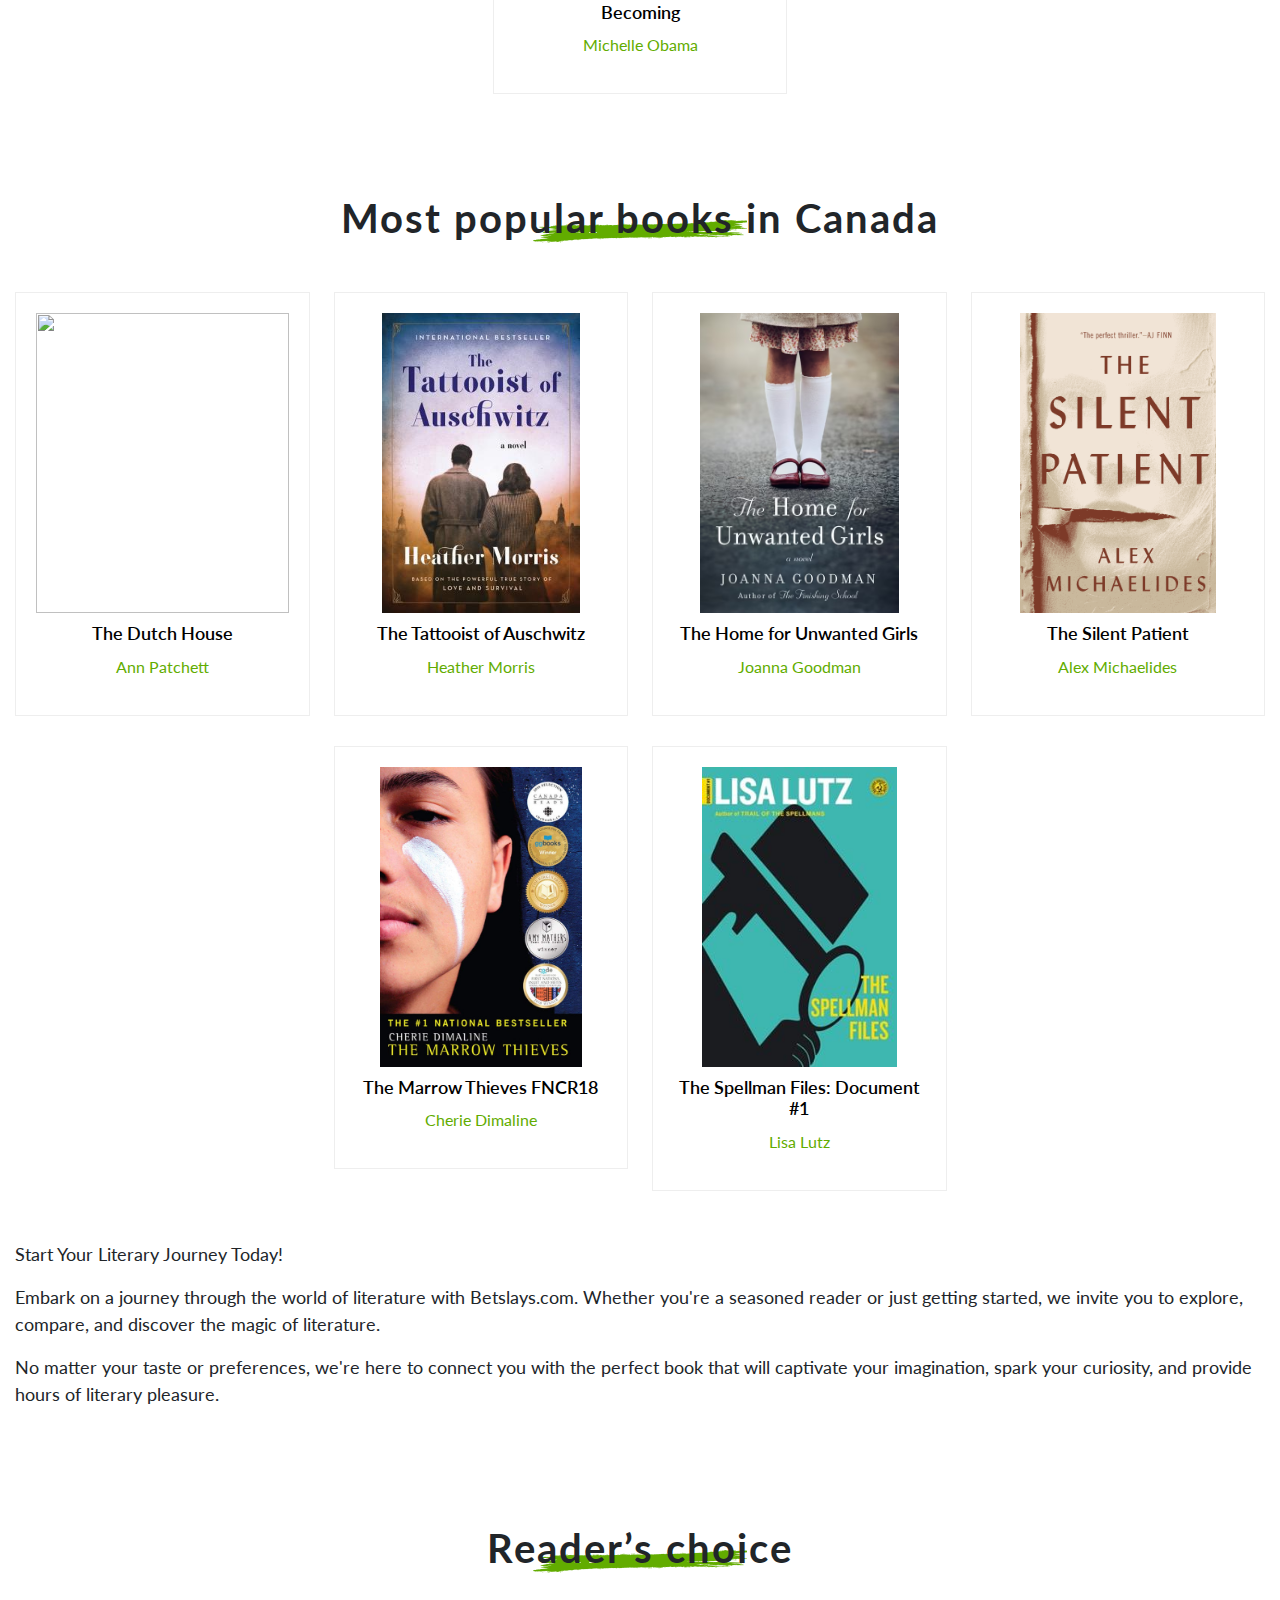
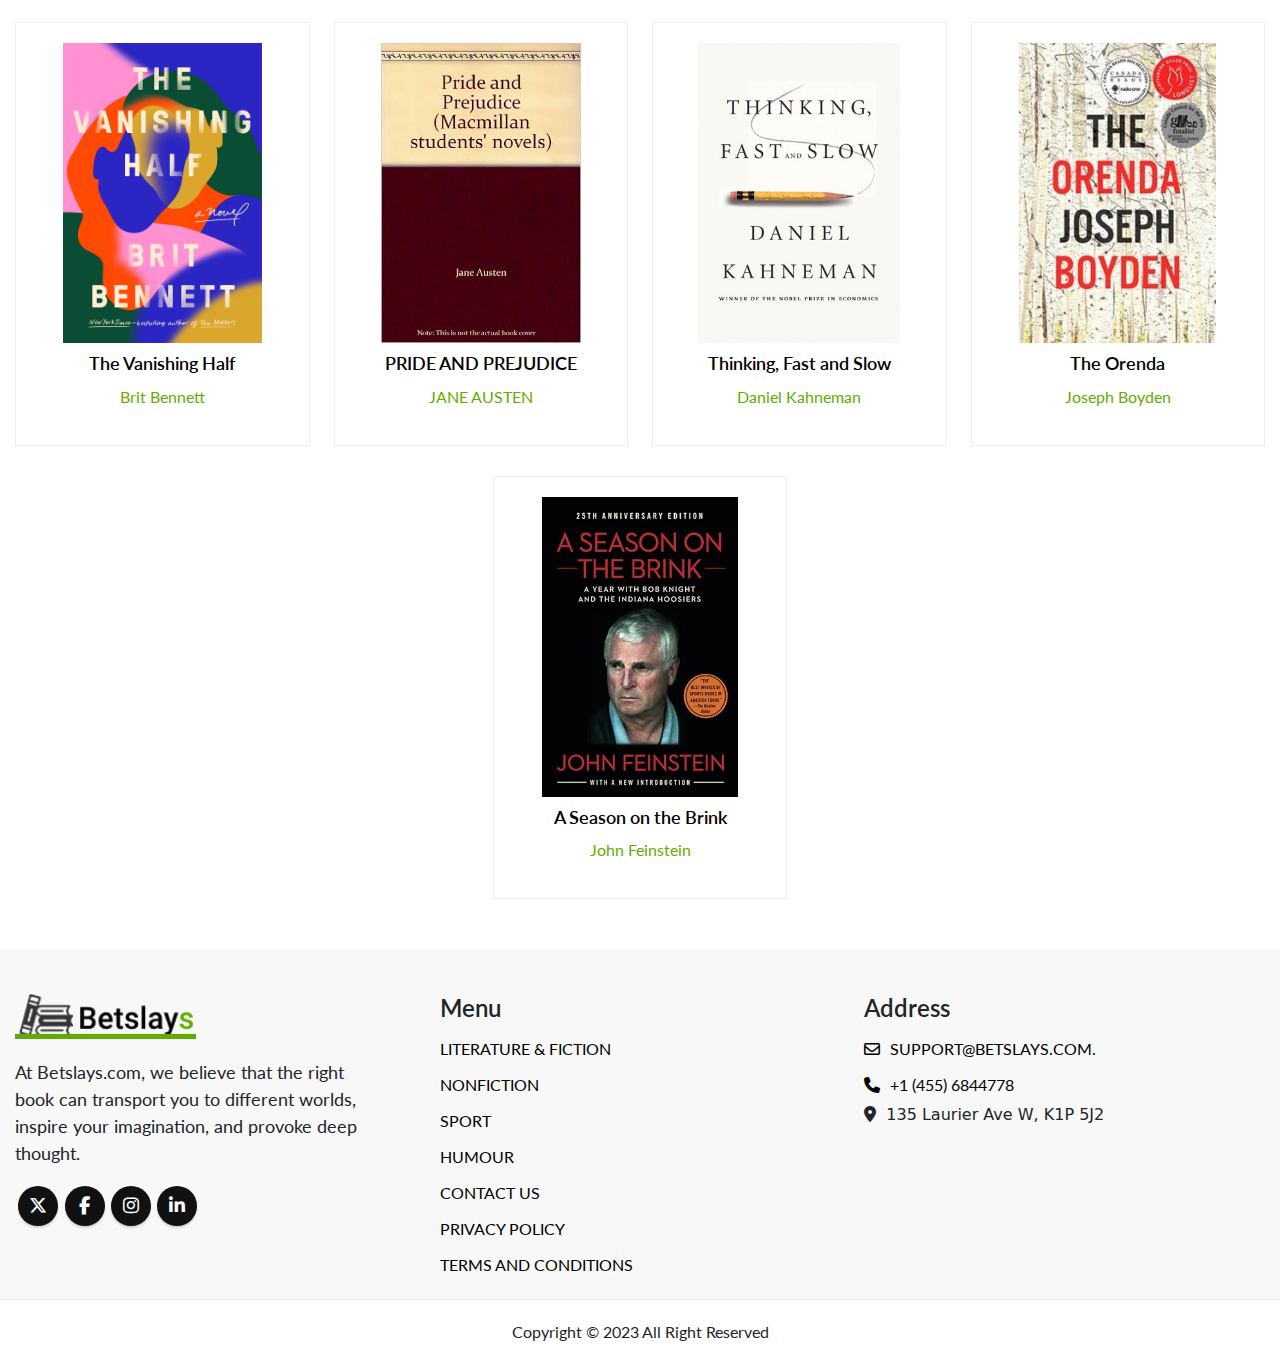
==== commit 688d5878: "sssd" ====
--- a/index.html
+++ b/index.html
@@ -2,7 +2,7 @@
 <html lang="en">
 
 <head>
-    <title>Betsplays</title>
+    <title>Betslays</title>
     <meta charset="utf-8">
     <meta name="viewport" content="width=device-width, initial-scale=1">
     <link href="https://cdn.jsdelivr.net/npm/bootstrap@5.3.2/dist/css/bootstrap.min.css" rel="stylesheet">
@@ -76,7 +76,7 @@
                         </div>
                         <div class="col-xl-6 col-lg-6 col-md-6 col-12 col-sm-6">
                             <div class="banner-img">
-                                <img src="img/home.png" alt="">
+                                <img src="img/home1.png" alt="">
                             </div>
                         </div>
                     </div>
@@ -94,11 +94,8 @@
                     <div class="row">
                         <div class="col-lg-3 col-md-6 col-12">
                             <div class="sellers-wrappre">
-                                <a
-                                    href="https://www.thriftbooks.com/w/the-maidens_alex-michaelides/26702342/item/ 46137745/?utm_source=google&utm_medium=cpc&utm_campaign=pmax_cana da_high&utm_adgroup=&utm_term=&utm_content=&gclid=Cj0KCQjwy4KqBhD0A RIsAEbCt6ic4tQs2egVQq85e96fMjrtKH6q_lqL28XxL_SxcNs21t_YOqamRtgaAibv EALw_wcB#isbn=1250304458&idiq=46137745">
-                                    <div class="sellers-images">
-                                        <img src="img/The-Maidens.jpg" alt="">
-                                    </div>
+                                <a href="https://www.thriftbooks.com/w/the-maidens_alex-michaelides/26702342/item/46137745/?utm_source=google&utm_medium=cpc&utm_campaign=pmax_cana da_high&utm_adgroup=&utm_term=&utm_content=&gclid=Cj0KCQjwy4KqBhD0ARIsAEbCt6ic4tQs2egVQq85e96fMjrtKH6q_lqL28XxL_SxcNs21t_YOqamRtgaAibvEALw_wcB#isbn=1250304458&idiq=46137745">
+                                    <div class="sellers-images"> <img src="img/The-Maidens.jpg" alt=""> </div>
                                     <div class="sellers-text">
                                         <h4>The Maidens </h4>
                                         <p> Alex Michaelides</p>
@@ -109,8 +106,7 @@
                         </div>
                         <div class="col-lg-3 col-md-6 col-12">
                             <div class="sellers-wrappre">
-                                <a
-                                    href="https://www.amazon.com/Such-Fun-Age-Kiley-Reid/dp/0525541918/ref=sr_1_1? adid=082VK13VJJCZTQYGWWCZ&campaign=211041&creative=374001&keywor ds=Such+a+Fun+Age&qid=1698762242&s=books&sr=1-1">
+                                <a href="https://www.amazon.com/Such-Fun-Age-Kiley-Reid/dp/0525541918/ref=sr_1_1? adid=082VK13VJJCZTQYGWWCZ&campaign=211041&creative=374001&keywor ds=Such+a+Fun+Age&qid=1698762242&s=books&sr=1-1">
                                     <div class="sellers-images">
                                         <img src="img/Kiley-Reid.jpg" alt="">
                                     </div>
@@ -138,8 +134,7 @@
                         </div>
                         <div class="col-lg-3 col-md-6 col-12">
                             <div class="sellers-wrappre">
-                                <a
-                                    href="https://www.indigo.ca/en-ca/shoe-dog-a-memoir-by-the-creator-of-nike/9781501 135927.html?s_campaign=goo-PMaxSmartShop_Books_Hot_EN&gclid=Cj0KCQj wy4KqBhD0ARIsAEbCt6h9KsvbpQMlL1O0bQa9dUrkLDVfIlOACNt-8KBcfd2VK3l0 PNyyiigaAol7EALw_wcB&gclsrc=aw.ds">
+                                <a href="https://www.indigo.ca/en-ca/shoe-dog-a-memoir-by-the-creator-of-nike/9781501 135927.html?s_campaign=goo-PMaxSmartShop_Books_Hot_EN&gclid=Cj0KCQj wy4KqBhD0ARIsAEbCt6h9KsvbpQMlL1O0bQa9dUrkLDVfIlOACNt-8KBcfd2VK3l0 PNyyiigaAol7EALw_wcB&gclsrc=aw.ds">
                                     <div class="sellers-images">
                                         <img src="img/Becoming.avif" alt="">
                                     </div>
@@ -153,8 +148,7 @@
                         </div>
                         <div class="col-lg-3 col-md-6 col-12">
                             <div class="sellers-wrappre">
-                                <a
-                                    href="https://www.indigo.ca/en-ca/becoming/9781524763138.html?s_campaign=goo-Smart%20Shop_Books_EN&gclid=Cj0KCQjwy4KqBhD0ARIsAEbCt6hPKh1PfrsDbbdZHbUnsoK5yzX%20cHk-ffPsXTeKdpQ89n82yTAetaG4aAg3lEALw_wcB&gclsrc=aw.ds">
+                                <a href="https://www.indigo.ca/en-ca/becoming/9781524763138.html?s_campaign=goo-Smart%20Shop_Books_EN&gclid=Cj0KCQjwy4KqBhD0ARIsAEbCt6hPKh1PfrsDbbdZHbUnsoK5yzX%20cHk-ffPsXTeKdpQ89n82yTAetaG4aAg3lEALw_wcB&gclsrc=aw.ds">
                                     <div class="sellers-images">
                                         <img src="img/Becoming.avif" alt="">
                                     </div>
@@ -181,8 +175,7 @@
                     <div class="row">
                         <div class="col-lg-3 col-md-6 col-12">
                             <div class="sellers-wrappre">
-                                <a href="https://www.goodreads.com/book/show/44318414-the-dutch-house https://www.indigo.ca/en-ca/the-silent-patient/9781250301703.html 
-                                    ">
+                                <a href="https://www.goodreads.com/book/show/44318414-the-dutch-house https://www.indigo.ca/en-ca/the-silent-patient/9781250301703.html">
                                     <div class="sellers-images">
                                         <img src="img/dutch.jpg" alt="">
                                     </div>
@@ -191,8 +184,9 @@
                                         </h4>
                                         <p>Ann Patchett</p>
                                     </div>
-                            </div>
-                            </a>
+                                </a>
+                            </div>
+                           
                         </div>
                         <div class="col-lg-3 col-md-6 col-12">
                             <div class="sellers-wrappre">
@@ -211,8 +205,7 @@
                         </div>
                         <div class="col-lg-3 col-md-6 col-12">
                             <div class="sellers-wrappre">
-                                <a
-                                    href="https://www.indigo.ca/en-ca/the-home-for-unwanted-girls-the-heart-wrenching-gr ipping-story-of-a-mother-daughter-bond-that-could-not-be-broken-%E2%80%93-in spired-by-true-events/9780062684226.html">
+                                <a href="https://www.indigo.ca/en-ca/the-home-for-unwanted-girls-the-heart-wrenching-gr ipping-story-of-a-mother-daughter-bond-that-could-not-be-broken-%E2%80%93-in spired-by-true-events/9780062684226.html">
                                     <div class="sellers-images">
                                         <img src="img/1.avif" alt="">
                                     </div>
@@ -228,7 +221,7 @@
                             <div class="sellers-wrappre">
                                 <a href="https://www.goodreads.com/book/show/40097951-the-silent-patient">
                                     <div class="sellers-images">
-                                        <img src="img/4.jpg" alt="">
+                                        <img src="img/4 .png" alt="">
                                     </div>
                                     <div class="sellers-text">
                                         <h4>The Silent Patient
@@ -240,8 +233,7 @@
                         </div>
                         <div class="col-lg-3 col-md-6 col-12">
                             <div class="sellers-wrappre">
-                                <a href="https://goodminds.com/products/9781770864863?variant=37622314303643&c urrency=CAD&utm_medium=product_sync&utm_source=google&utm_content=s ag_organic&utm_campaign=sag_organic&gclid=Cj0KCQjwqP2pBhDMARIsAJQ0C zqPmW4iTYx0NfslbhcEpeorUxWbUKK9W38p5va_RkbH3khL9qVEPdkaAtDCEAL w_wcB 
-                                    ">
+                                <a href="https://goodminds.com/products/9781770864863?variant=37622314303643&c urrency=CAD&utm_medium=product_sync&utm_source=google&utm_content=s ag_organic&utm_campaign=sag_organic&gclid=Cj0KCQjwqP2pBhDMARIsAJQ0C zqPmW4iTYx0NfslbhcEpeorUxWbUKK9W38p5va_RkbH3khL9qVEPdkaAtDCEAL w_wcB">
                                     <div class="sellers-images">
                                         <img src="img/5.jpg" alt="">
                                     </div>
@@ -255,8 +247,7 @@
                         </div>
                         <div class="col-lg-3 col-md-6 col-12">
                             <div class="sellers-wrappre">
-                                <a href="https://www.thriftbooks.com/w/the-spellman-files_lisa-lutz/277253/item/88206 75/?utm_source=google&utm_medium=cpc&utm_campaign=pmax_canada_high &utm_adgroup=&utm_term=&utm_content=&gclid=Cj0KCQjwy4KqBhD0ARIsAEb Ct6iSQqAxG_RXrS2BBwif15XoNTc4a4DBIYWyHf2X2vlH2DD5EGzV-QsaAhh4EAL w_wcB#isbn=1416532404&idiq=8820675 
-                                ">
+                                <a href="https://www.thriftbooks.com/w/the-spellman-files_lisa-lutz/277253/item/88206 75/?utm_source=google&utm_medium=cpc&utm_campaign=pmax_canada_high &utm_adgroup=&utm_term=&utm_content=&gclid=Cj0KCQjwy4KqBhD0ARIsAEb Ct6iSQqAxG_RXrS2BBwif15XoNTc4a4DBIYWyHf2X2vlH2DD5EGzV-QsaAhh4EAL w_wcB#isbn=1416532404&idiq=8820675">
                                     <div class="sellers-images">
                                         <img src="img/6.jpg" alt="">
                                     </div>
@@ -325,8 +316,7 @@
                         </div>
                         <div class="col-lg-3 col-md-6">
                             <div class="sellers-wrappre">
-                                <a
-                                    href="https://www.goodreads.com/book/show/51791252-the-vanishing-half https://maroonpaper.com/book-review/pride-and-prejudice-by-jane-austen/ https://www.goodreads.com/book/show/11468377-thinking-fast-and-slow">
+                                <a href="https://www.goodreads.com/book/show/51791252-the-vanishing-half https://maroonpaper.com/book-review/pride-and-prejudice-by-jane-austen/ https://www.goodreads.com/book/show/11468377-thinking-fast-and-slow">
                                     <div class="sellers-images">
                                         <img src="img/thinkings.jpg" alt="">
                                     </div>
@@ -341,8 +331,7 @@
                         </div>
                         <div class="col-lg-3 col-md-6">
                             <div class="sellers-wrappre">
-                                <a
-                                    href="https://www.goodreads.com/book/show/51791252-the-vanishing-half https://maroonpaper.com/book-review/pride-and-prejudice-by-jane-austen/ https://www.goodreads.com/book/show/11468377-thinking-fast-and-slow">
+                                <a href="https://www.goodreads.com/book/show/51791252-the-vanishing-half https://maroonpaper.com/book-review/pride-and-prejudice-by-jane-austen/ https://www.goodreads.com/book/show/11468377-thinking-fast-and-slow">
                                     <div class="sellers-images">
                                         <img src="img/the orrr.jpg" alt="">
                                     </div>
@@ -480,6 +469,10 @@
         });
     </script>
     <script src="js/index.js"></script>
+    <script>
+    $("#cookie-popup button").click(function () {
+            $("#cookie-popup").fadeOut();
+        });</script>
 
 </body>
 
--- a/css/style.css
+++ b/css/style.css
@@ -1,750 +1 @@
-/* default css start */
-@import url('https://fonts.googleapis.com/css2?family=Poppins:ital,wght@0,300;0,400;0,500;0,600;0,700;0,800;1,300;1,400;1,500;1,600&display=swap');
-@import url('https://fonts.googleapis.com/css2?family=Lato:ital,wght@0,300;0,400;0,700;0,900;1,700&display=swap');
-
-:root {
-  --black: #000;
-  --white: #fff;
-  --maincolor: #62ac00;
-  --banner-color: #f4f8fb;
-  --border: #eee;
-  --shadow: #112d2a
-}
-
-* {
-  margin: 0;
-  padding: 0;
-  box-sizing: border-box
-}
-
-ul {
-  padding: 0
-}
-
-li {
-  list-style: none
-}
-
-h1,
-h2,
-h3,
-h4,
-h5,
-h6 {
-  font-family: 'Lato', sans-serif
-}
-
-p {
-  font-family: 'Lato', sans-serif
-}
-
-a {
-  text-decoration: none
-}
-
-img {
-  width: 100%
-}
-
-.container {
-  width: 100%;
-  max-width: 1400px;
-  margin: 0 auto;
-  padding: 0 15px
-}
-
-.navbar-area {
-  padding: 10px 0;
-  border-bottom: 1px solid var(--border);
-  transition: all .3s ease-in-out;
-  background-color: var(--white);
-  z-index: 9999
-}
-
-.site-navbar {
-  display: flex;
-  justify-content: space-between;
-  align-items: center
-}
-
-.site-navbar ul {
-  margin: 0;
-  padding: 0;
-  list-style: none;
-  display: flex
-}
-
-.site-navbar ul li a {
-  color: var(--black);
-  padding: 20px;
-  display: block;
-  text-decoration: none;
-  text-transform: uppercase;
-  font-weight: 500;
-  position: relative;
-  transition: all .5s;
-  font-family: 'Poppins', sans-serif
-}
-
-.site-navbar ul li a:hover {
-  color: var(--maincolor)
-}
-
-.site-navbar ul li a.active {
-  color: var(--maincolor)
-}
-
-.site-navbar ul li a::before {
-  content: "";
-  position: absolute;
-  bottom: 12px;
-  left: 12px;
-  width: 12px;
-  height: 12px;
-  border: 3px solid var(--maincolor);
-  border-width: 0 0 3px 3px;
-  opacity: 0;
-  transition: all .3s
-}
-
-.site-navbar ul li a::after {
-  content: "";
-  position: absolute;
-  top: 12px;
-  right: 12px;
-  width: 12px;
-  height: 12px;
-  border: 3px solid var(--maincolor);
-  border-width: 3px 3px 0 0;
-  opacity: 0;
-  transition: all .3s
-}
-
-.site-navbar ul li a:hover:after {
-  opacity: 1;
-  top: 8px;
-  right: -3px
-}
-
-.site-navbar ul li a:hover:before {
-  opacity: 1;
-  bottom: 8px;
-  left: -1px
-}
-
-.nav-toggler {
-  border: 3px solid var(--maincolor);
-  padding: 5px;
-  background-color: transparent;
-  cursor: pointer;
-  height: 39px;
-  display: none
-}
-
-.nav-toggler span {
-  width: 28px;
-  height: 3px;
-  background-color: var(--maincolor);
-  display: block;
-  transition: .3s
-}
-
-.nav-toggler span:before {
-  width: 28px;
-  height: 3px;
-  background-color: var(--maincolor);
-  display: block;
-  transition: .3s;
-  content: "";
-  transform: translateY(-9px)
-}
-
-.nav-toggler span:after {
-  width: 28px;
-  height: 3px;
-  background-color: var(--maincolor);
-  display: block;
-  transition: .3s;
-  content: "";
-  transform: translateY(6px)
-}
-
-.nav-toggler.toggler-open span {
-  background-color: transparent
-}
-
-.nav-toggler.toggler-open span:before {
-  transform: translateY(0px) rotate(45deg)
-}
-
-.nav-toggler.toggler-open span:after {
-  transform: translateY(-3px) rotate(-45deg)
-}
-
-header.header-area.sticky {
-  position: fixed;
-  width: 100%;
-  top: 0;
-  box-shadow: rgba(100, 100, 111, 0.2) 0 7px 29px 0;
-  background: #fff;
-  transition: all .3s ease-in-out;
-  z-index: 999
-}
-
-section.site-banner {
-  background-color: var(--banner-color);
-  padding: 80px 0
-}
-
-.site-bnr .row {
-  align-items: center
-}
-
-.banner-content h1 {
-  font-weight: 500;
-  font-size: 70px;
-  margin: 0;
-  line-height: 68px;
-  font-family: 'Lato', sans-serif;
-  color: var(--black);
-  font-style: normal
-}
-
-.banner-content p {
-  font-family: Lato, sans-serif;
-  font-style: normal;
-  font-size: 18px;
-  margin: 20px 0
-}
-
-.banner-img {
-  text-align: right
-}
-
-
-
-.banner-btn a {
-  background-color: rgba(0, 0, 0, 0);
-  color: #1f2226;
-  border: 2px solid var(--black);
-  border-radius: 0;
-  text-transform: unset;
-  padding: 18px 30px;
-  display: inline-block;
-  font-family: Lato, sans-serif;
-  font-size: 18px;
-  transition: all .3s ease-in-out
-}
-
-.banner-btn a:hover {
-  background-color: var(--maincolor);
-  border: 2px solid var(--maincolor);
-  color: var(--white)
-}
-
-section.sellers {
-  padding: 50px 0
-}
-
-.sellers-inner .row {
-  justify-content: center
-}
-
-section.sellers h2 {
-  text-align: center;
-  font-size: 40px;
-  font-weight: 700;
-  font-family: Lato, sans-serif;
-  letter-spacing: 2px;
-  position: relative
-}
-
-h2 img {
-  position: absolute;
-  bottom: -1px;
-  left: 50%;
-  transform: translate(-50%, 0%);
-  z-index: -1;
-  width: auto
-}
-
-section.sellers .sellers-inner {
-  margin-top: 50px
-}
-
-section.sellers .sellers-inner .row .col-lg-3.col-md-6.col-12:last-child {
-  margin-top: 30px
-}
-
-section.sellers .sellers-inner .sellers-wrappre {
-  border: 1px solid var(--border);
-  padding: 20px
-}
-
-section.sellers .sellers-inner .sellers-wrappre a {
-  color: var(--black)
-}
-
-section.sellers .sellers-inner .sellers-wrappre .sellers-text h4 {
-  font-size: 18px;
-  margin: 10px 0;
-  font-weight: 600;
-  text-align: center
-}
-
-section.sellers .sellers-inner .sellers-wrappre .sellers-text p {
-  text-align: center;
-  color: var(--maincolor);
-  font-weight: 400
-}
-
-.sellers-images img {
-  height: 300px;
-  object-fit: contain
-}
-
-.sellers-inner.seconds .row .col-lg-3.col-md-6.col-12:nth-child(5) {
-  margin-top: 30px
-}
-
-section.literary {
-  padding-bottom: 50px
-}
-
-.literary-text p {
-  font-size: 18px
-}
-
-footer {
-  padding-top: 45px;
-  background: #cccccc21 no-repeat scroll center center / cover
-}
-
-.footer-inner .footer-widget img {
-  max-width: 181px;
-  margin-bottom: 20px
-}
-
-.footer-inner .footer-widget p {
-  font-size: 18px;
-  max-width: 350px;
-  width: 100%
-}
-
-.footer-inner .footer-widget .footer-title h3 {
-  text-transform: capitalize;
-  font-size: 24px;
-  font-weight: 600
-}
-
-.footer-inner .footer-widget .footer-list ul li a {
-  color: #000;
-  padding: 6px 0;
-  display: inline-block;
-  font-family: 'Lato', sans-serif;
-  transition: all .3s;
-  text-transform: uppercase
-}
-
-.footer-inner .footer-widget .footer-list ul li a:hover {
-  color: var(--maincolor)
-}
-
-ul.contact-details li a i {
-  padding: 0 10px 0 0
-}
-
-.social-icons-btn {
-  display: flex
-}
-
-.icons {
-  width: 40px;
-  height: 40px;
-  font-size: 18px;
-  font-weight: 500;
-  text-decoration: none;
-  background: #111;
-  margin: .2rem;
-  display: flex;
-  justify-content: center;
-  align-items: center;
-  border-radius: 50%;
-  box-shadow: 0 2px 2px #d1d1d1;
-  color: #fff;
-  cursor: pointer;
-  transition: all .15s ease
-}
-
-.twitter:hover {
-  background: #00ECEE
-}
-
-.facebook:hover {
-  background: #4267B2
-}
-
-.instagram:hover {
-  background-image: linear-gradient(#8a3ab9, #e95950, #bc2a8d, #fccc63)
-}
-
-.linkedin:hover {
-  background: #0A66C2
-}
-
-section.privacy {
-  background-color: #f6f6f6;
-  height: 180px;
-  overflow: hidden;
-  position: relative;
-  width: 100%;
-  padding: 0;
-  background-repeat: no-repeat;
-  background-size: cover;
-  display: flex;
-  align-items: center
-}
-
-section.privacy .privacy-bnr h2 {
-  text-align: center;
-  font-size: 30px;
-  font-weight: 600
-}
-
-section.privacy-blue {
-  padding: 50px 0
-}
-
-section.privacy.terms {
-  background: #f6f6f6;
-  background-position: center
-}
-
-section.privacy-blue h5 {
-  font-weight: 600
-}
-
-section.privacy-blue {
-  font-size: 18px
-}
-
-section.privacy-blue ul li {
-  position: relative;
-  padding-left: 20px;
-  padding-bottom: 15px
-}
-
-section.privacy-blue ul li::before {
-  position: absolute;
-  content: "";
-  background: #000;
-  width: 8px;
-  height: 8px;
-  top: 8px;
-  left: 0;
-  border-radius: 50%
-}
-
-section.literature {
-  height: 180px;
-  background: #f6f6f6;
-  padding-top: 35px;
-  padding-bottom: 35px;
-  display: flex;
-  align-items: center
-}
-
-.literature-text {
-  text-align: center
-}
-
-.literature-text h2 {
-  font-size: 30px;
-  font-weight: 600
-}
-
-section.literature-para {
-  padding: 50px 0
-}
-
-section.literature-para p {
-  font-size: 18px;
-  text-align: center
-}
-
-section.unforgettable {
-  padding: 50px 0
-}
-
-section.unforgettable .sellers-liter {
-  border: 1px solid var(--border);
-  padding: 20px;
-  position: relative;
-  height: 100%
-}
-
-.unforgettable-journey h2 {
-  text-align: center;
-  font-size: 40px;
-  font-weight: 700;
-  font-family: Lato, sans-serif;
-  letter-spacing: 2px;
-  position: relative
-}
-
-section.unforgettable .sellers-text h4 {
-  font-size: 18px;
-  margin: 20px 0 10px;
-  font-weight: 600;
-  text-align: center
-}
-
-section.unforgettable .sellers-text p {
-  text-align: center;
-  color: var(--maincolor);
-  font-weight: 400
-}
-
-section.unforgettable .sellers-liter::after {
-  content: '';
-  width: 100%;
-  height: 2px;
-  background: var(--maincolor);
-  position: absolute;
-  bottom: 0;
-  left: 0;
-  display: block;
-  border-bottom: solid 2px var(--maincolor);
-  transform: scaleX(0);
-  transition: transform 250ms ease-in-out
-}
-
-section.unforgettable .sellers-liter:hover::after {
-  transform: scaleX(1)
-}
-
-p.classic {
-  color: var(--black) !important
-}
-
-.journey {
-  margin-top: 60px
-}
-
-section.fiction {
-  padding: 0px 0 !important;
-}
-
-section.fiction h2 {
-  text-align: center;
-  font-size: 40px;
-  font-weight: 700;
-  font-family: Lato, sans-serif;
-  letter-spacing: 2px;
-  position: relative
-}
-
-section.fiction p {
-  text-align: center;
-  font-size: 18px;
-  margin-top: 20px;
-  width: 100%;
-  max-width: 900px;
-  margin-left: auto;
-  margin-right: auto
-}
-
-.heartbreaking {
-  margin-top: 50px
-}
-
-.heartbreaking .sellers-wrappre {
-  border: 1px solid var(--border);
-  padding: 20px;
-  height: 100%
-}
-
-.heartbreaking .sellers-wrappre h4 {
-  font-size: 18px;
-  margin: 20px 0 10px;
-  font-weight: 600;
-  text-align: center
-}
-
-.owl-stage {
-  display: flex;
-  flex-wrap: wrap;
-  height: 100%
-}
-
-.addie {
-  height: 100%
-}
-
-.owl-nav.disabled {
-  display: block !important;
-  text-align: center;
-  margin-top: 20px;
-  font-size: 40px
-}
-
-.literature-wrapper.offer p {
-  text-align: left
-}
-
-section.truepath .truepath-wrapper .the-game img {
-  height: 300px;
-  object-fit: cover;
-  object-position: top;
-  border-radius: 6px
-}
-
-section.truepath .truepath-wrapper {
-  border: 1px solid var(--maincolor);
-  padding: 20px
-}
-
-section.truepath .truepath-wrapper .gems h3 {
-  font-size: 18px;
-  margin: 20px 0 10px;
-  font-weight: 600;
-  color: var(--black)
-}
-
-section.truepath .truepath-wrapper .gems .this-btn a {
-  background: var(--maincolor);
-  padding: 11px 29px;
-  display: inline-block;
-  color: var(--white);
-  box-shadow: var(--shadow) 8px 7px;
-  font-family: 'Jost', sans-serif;
-  font-size: 16px;
-  transition: all .3s;
-  margin-top: 14px;
-  transition: all .3s ease-in-out
-}
-
-section.truepath .truepath-wrapper .gems .this-btn a:hover {
-  background-color: var(--shadow);
-  box-shadow: var(--maincolor) 8px 7px
-}
-
-.truepath-wrapper.nonstop {
-  margin-top: 30px
-}
-
-.gems {
-  padding: 0 30px
-}
-
-/* .journey .row .col-lg-3.col-md-6.col-12:nth-child(3),
-.journey .row .col-lg-3.col-md-6.col-12:last-child {
-  margin-top: 30px
-} */
-
-ul.breadcrumb-list {
-  margin-top: 14px;
-  text-align: center
-}
-
-ul.breadcrumb-list li {
-  display: inline-block;
-  font-size: 15px;
-  font-weight: 500;
-  margin-right: 18px;
-  text-transform: uppercase;
-  position: relative;
-  text-transform: uppercase
-}
-
-.breadcrumb-list>li>a {
-  color: var(--black)
-}
-
-ul.breadcrumb-list li:before {
-  position: absolute;
-  width: 18px;
-  height: 1px;
-  background-color: #1f2226;
-  content: "";
-  right: -21px;
-  top: 12px;
-  z-index: 99;
-  -webkit-transform: rotate(115deg);
-  -ms-transform: rotate(115deg);
-  transform: rotate(115deg)
-}
-
-ul.breadcrumb-list li:last-child:before {
-  display: none
-}
-
-#cookie-popup {
-  position: fixed;
-  z-index: 9999;
-  right: 30px;
-  bottom: 30px;
-  width: 330px;
-  padding: 20px 30px;
-  -webkit-box-sizing: border-box;
-  box-sizing: border-box;
-  background: var(--black);
-  color: #eee
-}
-
-#cookie-popup p:first-child {
-  margin: 0;
-  color: #eee;
-  font-weight: 900;
-  color: var(--maincolor);
-  text-transform: capitalize;
-}
-
-#cookie-popup p:nth-child(2) {
-  font-size: 14px;
-  line-height: 1.4;
-  margin-bottom: 25px
-}
-
-#cookie-popup .link {
-  color: var(--maincolor);
-  text-decoration: none
-}
-
-#cookie-popup button {
-  width: 100%;
-  font-size: 16px;
-  font-weight: 600;
-  padding: 8px 0;
-  color: #fff;
-  background-color: var(--maincolor)
-}
-
-#cookie-popup button:hover {
-  background-color: #000;
-  color: #fff
-}
-
-.owl-nav.disabled button {
-  margin: 0 10px;
-}
-
-ul.contact-details li i {
-  padding: 0 10px 0 0;
-}
-
-.sellers-inner.seconds.onme .row .col-lg-3.col-md-6:last-child {
-  margin-top: 30px;
-}
-
-.footer-bottom {
-  padding-top: 20px;
-  padding-bottom: 0px;
-  border-top: 1px solid #e9ecf2;
-  background: #ffffff no-repeat scroll center center / cover;
-  text-align: center;
-}
-
-section.literature-para {
-  padding: 50px 0 0;
-}+@import "https://fonts.googleapis.com/css2?family=Poppins:ital,wght@0,300;0,400;0,500;0,600;0,700;0,800;1,300;1,400;1,500;1,600&display=swap";@import "https://fonts.googleapis.com/css2?family=Lato:ital,wght@0,300;0,400;0,700;0,900;1,700&display=swap";:root{--black:#000;--white:#fff;--maincolor:#62ac00;--banner-color:#f4f8fb;--border:#eee;--shadow:#112d2a}*{margin:0;padding:0;box-sizing:border-box}ul{padding:0}li{list-style:none}h1,h2,h3,h4,h5,h6{font-family:'Lato',sans-serif}p{font-family:'Lato',sans-serif}a{text-decoration:none}img{width:100%}.container{width:100%;max-width:1400px;margin:0 auto;padding:0 15px}.navbar-area{padding:10px 0;border-bottom:1px solid var(--border);transition:all .3s ease-in-out;background-color:var(--white);z-index:9999}.site-navbar{display:flex;justify-content:space-between;align-items:center}.site-navbar ul{margin:0;padding:0;list-style:none;display:flex}.site-navbar ul li a{color:var(--black);padding:20px;display:block;text-decoration:none;text-transform:uppercase;font-weight:500;position:relative;transition:all .5s;font-family:'Poppins',sans-serif}.site-navbar ul li a:hover{color:var(--maincolor)}.site-navbar ul li a.active{color:var(--maincolor)}.site-navbar ul li a::before{content:"";position:absolute;bottom:12px;left:12px;width:12px;height:12px;border:3px solid var(--maincolor);border-width:0 0 3px 3px;opacity:0;transition:all .3s}.site-navbar ul li a::after{content:"";position:absolute;top:12px;right:12px;width:12px;height:12px;border:3px solid var(--maincolor);border-width:3px 3px 0 0;opacity:0;transition:all .3s}.site-navbar ul li a:hover:after{opacity:1;top:8px;right:-3px}.site-navbar ul li a:hover:before{opacity:1;bottom:8px;left:-1px}.nav-toggler{border:3px solid var(--maincolor);padding:5px;background-color:transparent;cursor:pointer;height:39px;display:none}.nav-toggler span{width:28px;height:3px;background-color:var(--maincolor);display:block;transition:.3s}.nav-toggler span:before{width:28px;height:3px;background-color:var(--maincolor);display:block;transition:.3s;content:"";transform:translateY(-9px)}.nav-toggler span:after{width:28px;height:3px;background-color:var(--maincolor);display:block;transition:.3s;content:"";transform:translateY(6px)}.nav-toggler.toggler-open span{background-color:transparent}.nav-toggler.toggler-open span:before{transform:translateY(0px) rotate(45deg)}.nav-toggler.toggler-open span:after{transform:translateY(-3px) rotate(-45deg)}header.header-area.sticky{position:fixed;width:100%;top:0;box-shadow:rgba(100,100,111,0.2) 0 7px 29px 0;background:#fff;transition:all .3s ease-in-out;z-index:999}section.site-banner{background-color:var(--banner-color);padding:80px 0}.site-bnr .row{align-items:center}.banner-content h1{font-weight:500;font-size:70px;margin:0;line-height:68px;font-family:'Lato',sans-serif;color:var(--black);font-style:normal}.banner-content p{font-family:Lato,sans-serif;font-style:normal;font-size:18px;margin:20px 0}.banner-img{text-align:right}.banner-btn a{background-color:rgba(0,0,0,0);color:#1f2226;border:2px solid var(--black);border-radius:0;text-transform:unset;padding:18px 30px;display:inline-block;font-family:Lato,sans-serif;font-size:18px;transition:all .3s ease-in-out}.banner-btn a:hover{background-color:var(--maincolor);border:2px solid var(--maincolor);color:var(--white)}section.sellers{padding:50px 0}.sellers-inner .row{justify-content:center}section.sellers h2{text-align:center;font-size:40px;font-weight:700;font-family:Lato,sans-serif;letter-spacing:2px;position:relative}h2 img{position:absolute;bottom:-1px;left:50%;transform:translate(-50%,0%);z-index:-1;width:auto}section.sellers .sellers-inner{margin-top:50px}section.sellers .sellers-inner .row .col-lg-3.col-md-6.col-12:last-child{margin-top:30px}section.sellers .sellers-inner .sellers-wrappre{border:1px solid var(--border);padding:20px}section.sellers .sellers-inner .sellers-wrappre a{color:var(--black)}section.sellers .sellers-inner .sellers-wrappre .sellers-text h4{font-size:18px;margin:10px 0;font-weight:600;text-align:center}section.sellers .sellers-inner .sellers-wrappre .sellers-text p{text-align:center;color:var(--maincolor);font-weight:400}.sellers-images img{height:300px;object-fit:contain}.sellers-inner.seconds .row .col-lg-3.col-md-6.col-12:nth-child(5){margin-top:30px}section.literary{padding-bottom:50px}.literary-text p{font-size:18px}footer{padding-top:45px;background:#cccccc21 no-repeat scroll center center / cover}.footer-inner .footer-widget img{max-width:181px;margin-bottom:20px}.footer-inner .footer-widget p{font-size:18px;max-width:350px;width:100%}.footer-inner .footer-widget .footer-title h3{text-transform:capitalize;font-size:24px;font-weight:600}.footer-inner .footer-widget .footer-list ul li a{color:#000;padding:6px 0;display:inline-block;font-family:'Lato',sans-serif;transition:all .3s;text-transform:uppercase}.footer-inner .footer-widget .footer-list ul li a:hover{color:var(--maincolor)}ul.contact-details li a i{padding:0 10px 0 0}.social-icons-btn{display:flex}.icons{width:40px;height:40px;font-size:18px;font-weight:500;text-decoration:none;background:#111;margin:.2rem;display:flex;justify-content:center;align-items:center;border-radius:50%;box-shadow:0 2px 2px #d1d1d1;color:#fff;cursor:pointer;transition:all .15s ease}.twitter:hover{background:#00ECEE}.facebook:hover{background:#4267B2}.instagram:hover{background-image:linear-gradient(#8a3ab9,#e95950,#bc2a8d,#fccc63)}.linkedin:hover{background:#0A66C2}section.privacy{background-color:#f6f6f6;height:180px;overflow:hidden;position:relative;width:100%;padding:0;background-repeat:no-repeat;background-size:cover;display:flex;align-items:center}section.privacy .privacy-bnr h2{text-align:center;font-size:30px;font-weight:600}section.privacy-blue{padding:50px 0}section.privacy.terms{background:#f6f6f6;background-position:center}section.privacy-blue h5{font-weight:600}section.privacy-blue{font-size:18px}section.privacy-blue ul li{position:relative;padding-left:20px;padding-bottom:15px}section.privacy-blue ul li::before{position:absolute;content:"";background:#000;width:8px;height:8px;top:8px;left:0;border-radius:50%}section.literature{height:180px;background:#f6f6f6;padding-top:35px;padding-bottom:35px;display:flex;align-items:center}.literature-text{text-align:center}.literature-text h2{font-size:30px;font-weight:600}section.literature-para{padding:50px 0}section.literature-para p{font-size:18px;text-align:center}section.unforgettable{padding:50px 0}section.unforgettable .sellers-liter{border:1px solid var(--border);padding:20px;position:relative;height:100%}.unforgettable-journey h2{text-align:center;font-size:40px;font-weight:700;font-family:Lato,sans-serif;letter-spacing:2px;position:relative}section.unforgettable .sellers-text h4{font-size:18px;margin:20px 0 10px;font-weight:600;text-align:center}section.unforgettable .sellers-text p{text-align:center;color:var(--maincolor);font-weight:400}section.unforgettable .sellers-liter::after{content:'';width:100%;height:2px;background:var(--maincolor);position:absolute;bottom:0;left:0;display:block;border-bottom:solid 2px var(--maincolor);transform:scaleX(0);transition:transform 250ms ease-in-out}section.unforgettable .sellers-liter:hover::after{transform:scaleX(1)}p.classic{color:var(--black)!important}.journey{margin-top:60px}section.fiction{padding:0!important}section.fiction h2{text-align:center;font-size:40px;font-weight:700;font-family:Lato,sans-serif;letter-spacing:2px;position:relative}section.fiction p{text-align:center;font-size:18px;margin-top:20px;width:100%;max-width:900px;margin-left:auto;margin-right:auto}.heartbreaking{margin-top:50px}.heartbreaking .sellers-wrappre{border:1px solid var(--border);padding:20px;height:100%}.heartbreaking .sellers-wrappre h4{font-size:18px;margin:20px 0 10px;font-weight:600;text-align:center}.owl-stage{display:flex;flex-wrap:wrap;height:100%}.addie{height:100%}.owl-nav.disabled{display:block!important;text-align:center;margin-top:20px;font-size:40px}.literature-wrapper.offer p{text-align:left}section.truepath .truepath-wrapper .the-game img{height:300px;object-fit:cover;object-position:top;border-radius:6px}section.truepath .truepath-wrapper{border:1px solid var(--maincolor);padding:20px}section.truepath .truepath-wrapper .gems h3{font-size:18px;margin:20px 0 10px;font-weight:600;color:var(--black)}section.truepath .truepath-wrapper .gems .this-btn a{background:var(--maincolor);padding:11px 29px;display:inline-block;color:var(--white);box-shadow:var(--shadow) 8px 7px;font-family:'Jost',sans-serif;font-size:16px;transition:all .3s;margin-top:14px;transition:all .3s ease-in-out}section.truepath .truepath-wrapper .gems .this-btn a:hover{background-color:var(--shadow);box-shadow:var(--maincolor) 8px 7px}.truepath-wrapper.nonstop{margin-top:30px}.gems{padding:0 30px}ul.breadcrumb-list{margin-top:14px;text-align:center}ul.breadcrumb-list li{display:inline-block;font-size:15px;font-weight:500;margin-right:18px;text-transform:uppercase;position:relative;text-transform:uppercase}.breadcrumb-list>li>a{color:var(--black)}ul.breadcrumb-list li:before{position:absolute;width:18px;height:1px;background-color:#1f2226;content:"";right:-21px;top:12px;z-index:99;-webkit-transform:rotate(115deg);-ms-transform:rotate(115deg);transform:rotate(115deg)}ul.breadcrumb-list li:last-child:before{display:none}#cookie-popup{position:fixed;z-index:9999;right:30px;bottom:30px;width:330px;padding:20px 30px;-webkit-box-sizing:border-box;box-sizing:border-box;background:var(--black);color:#eee}#cookie-popup p:first-child{margin:0;color:#eee;font-weight:900;color:var(--maincolor);text-transform:capitalize}#cookie-popup p:nth-child(2){font-size:14px;line-height:1.4;margin-bottom:25px}#cookie-popup .link{color:var(--maincolor);text-decoration:none}#cookie-popup button{width:100%;font-size:16px;font-weight:600;padding:8px 0;color:#fff;background-color:var(--maincolor)}#cookie-popup button:hover{background-color:#000;color:#fff}.owl-nav.disabled button{margin:0 10px}ul.contact-details li i{padding:0 10px 0 0}.sellers-inner.seconds.onme .row .col-lg-3.col-md-6:last-child{margin-top:30px}.footer-bottom{padding-top:20px;padding-bottom:0;border-top:1px solid #e9ecf2;background:#fff no-repeat scroll center center / cover;text-align:center}section.literature-para{padding:50px 0 0}